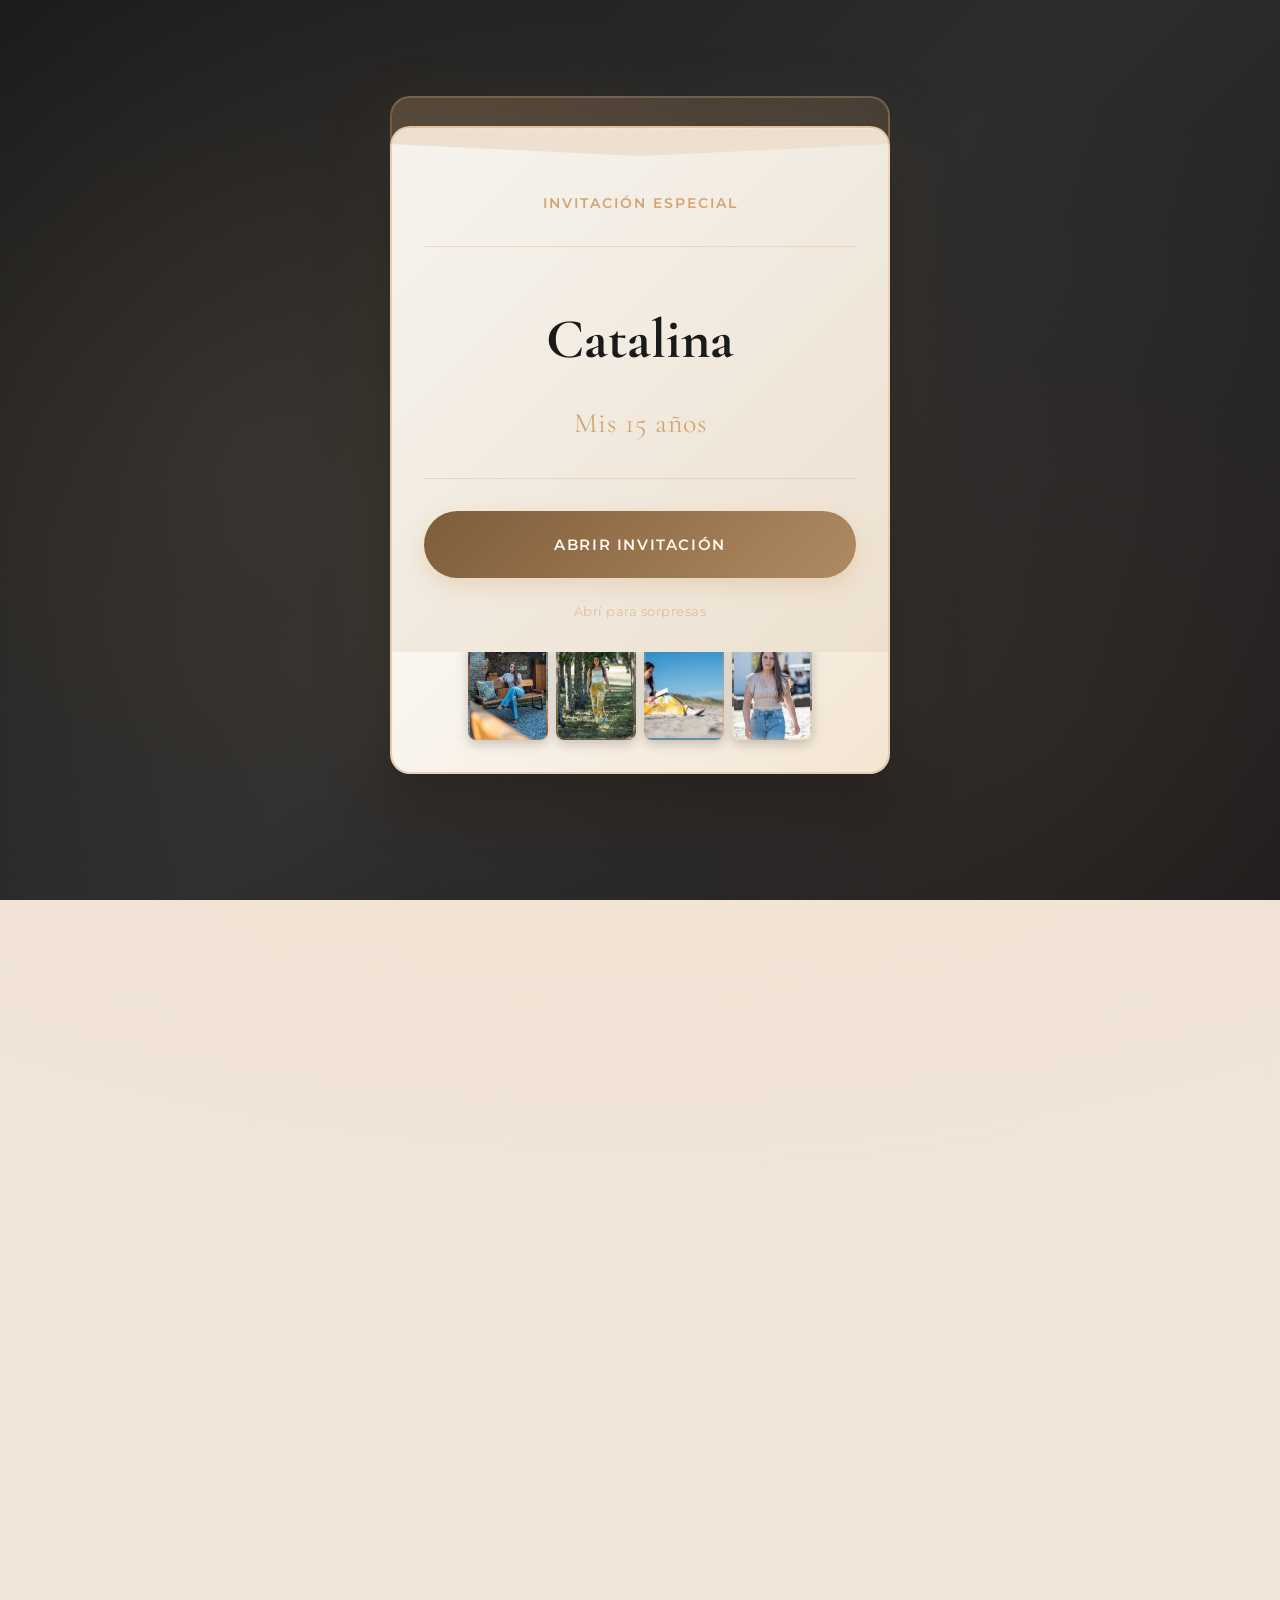
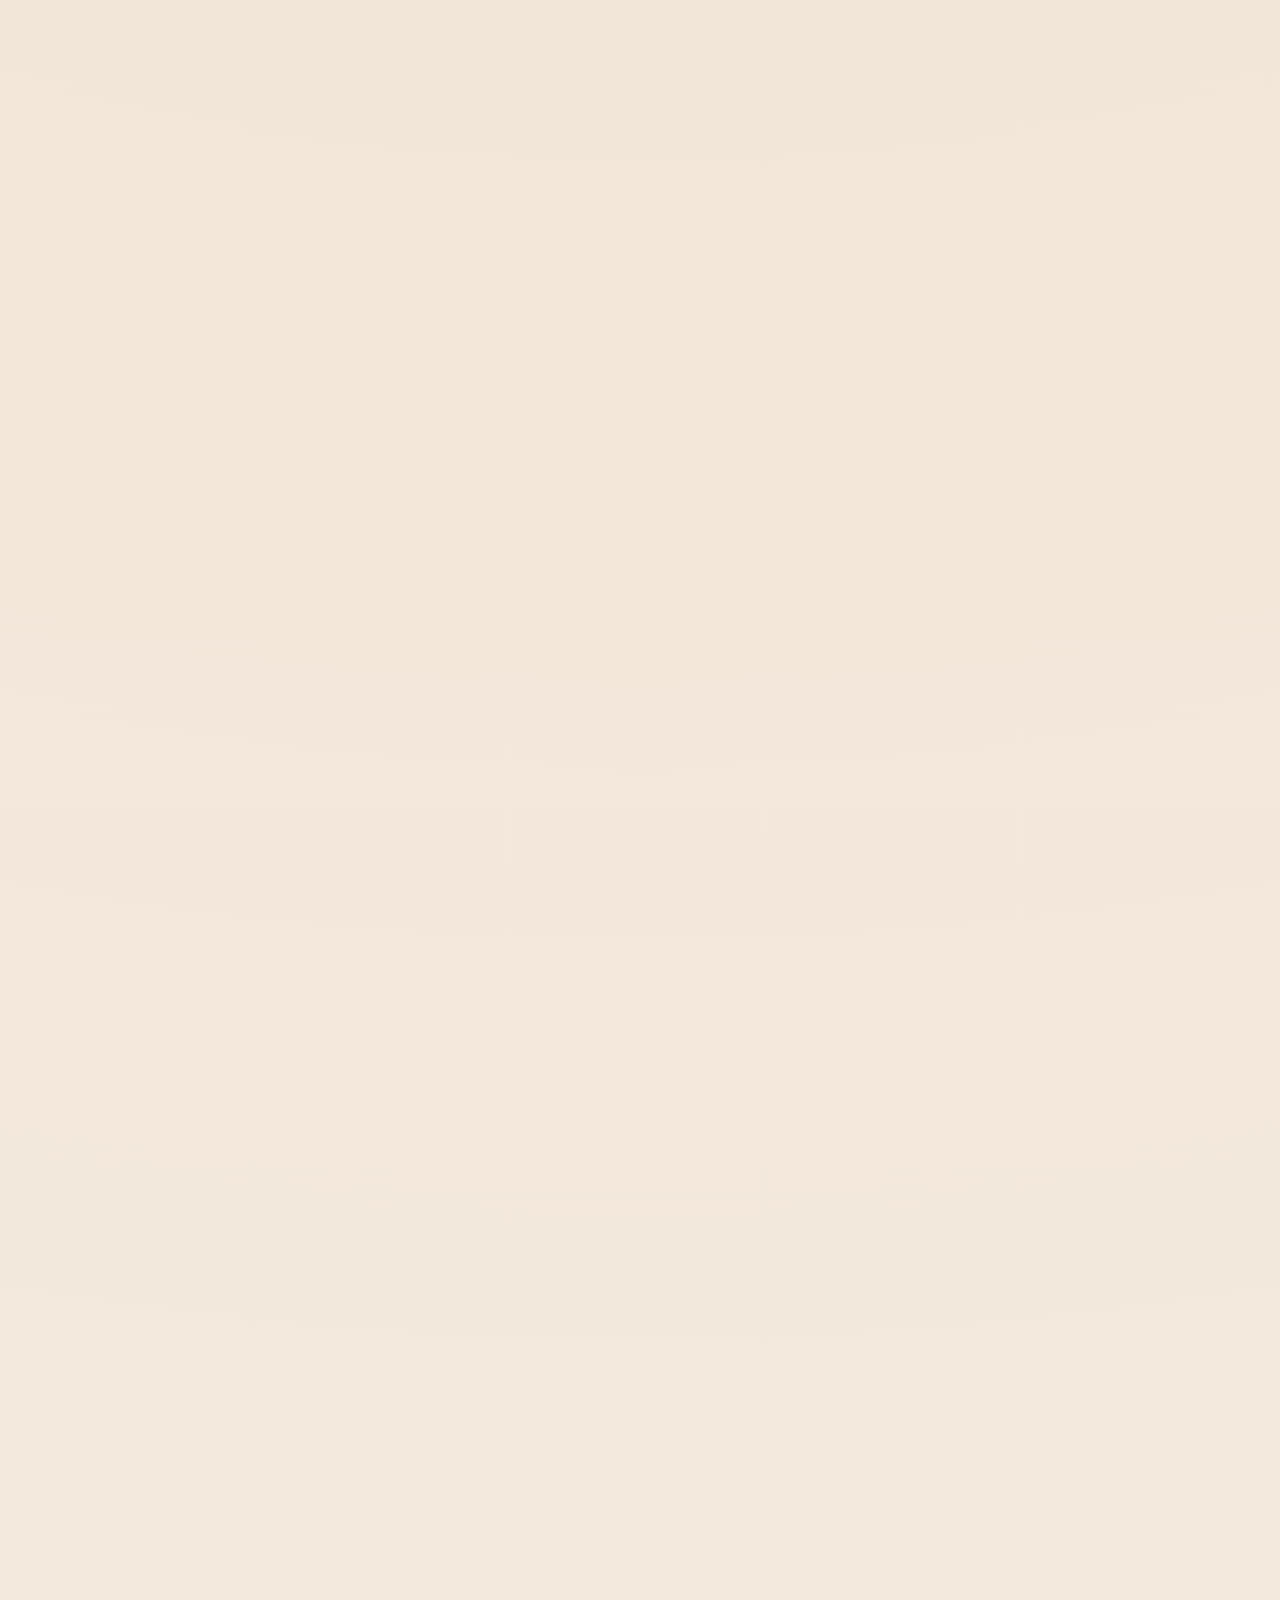
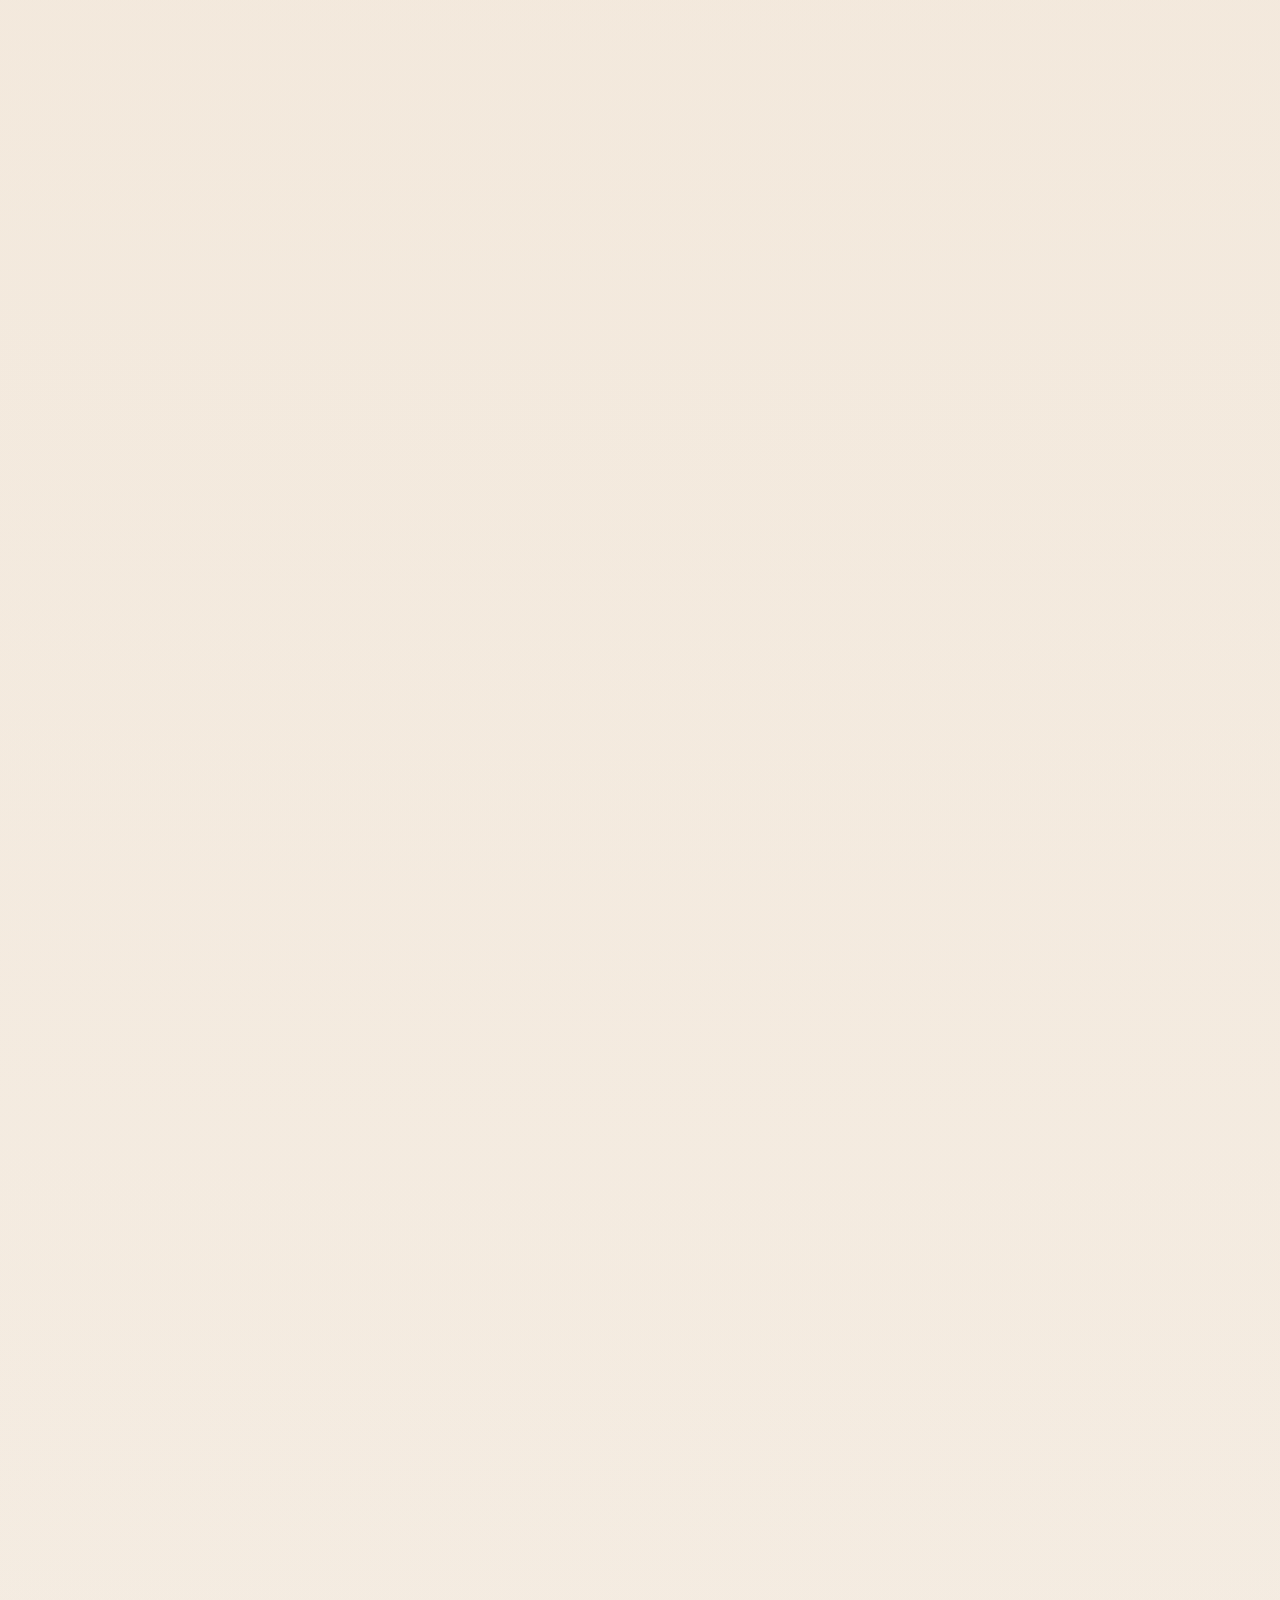
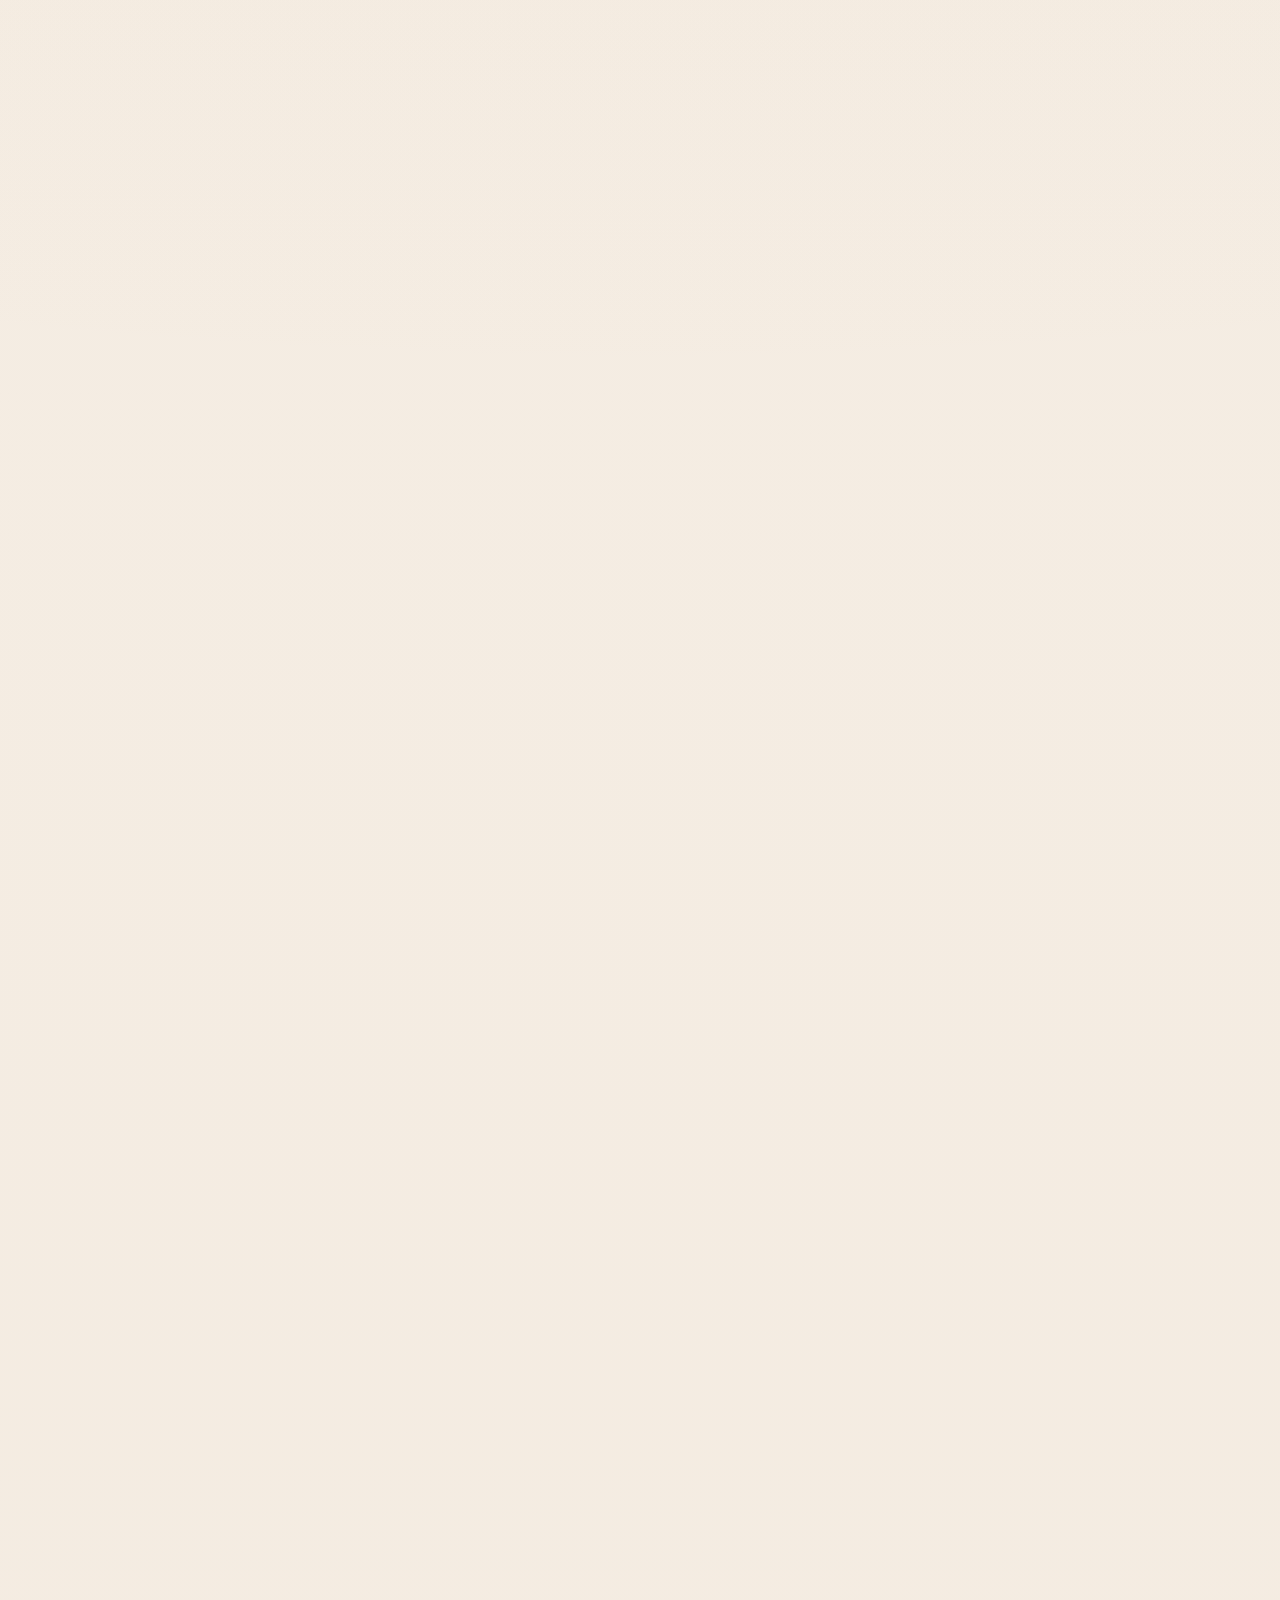
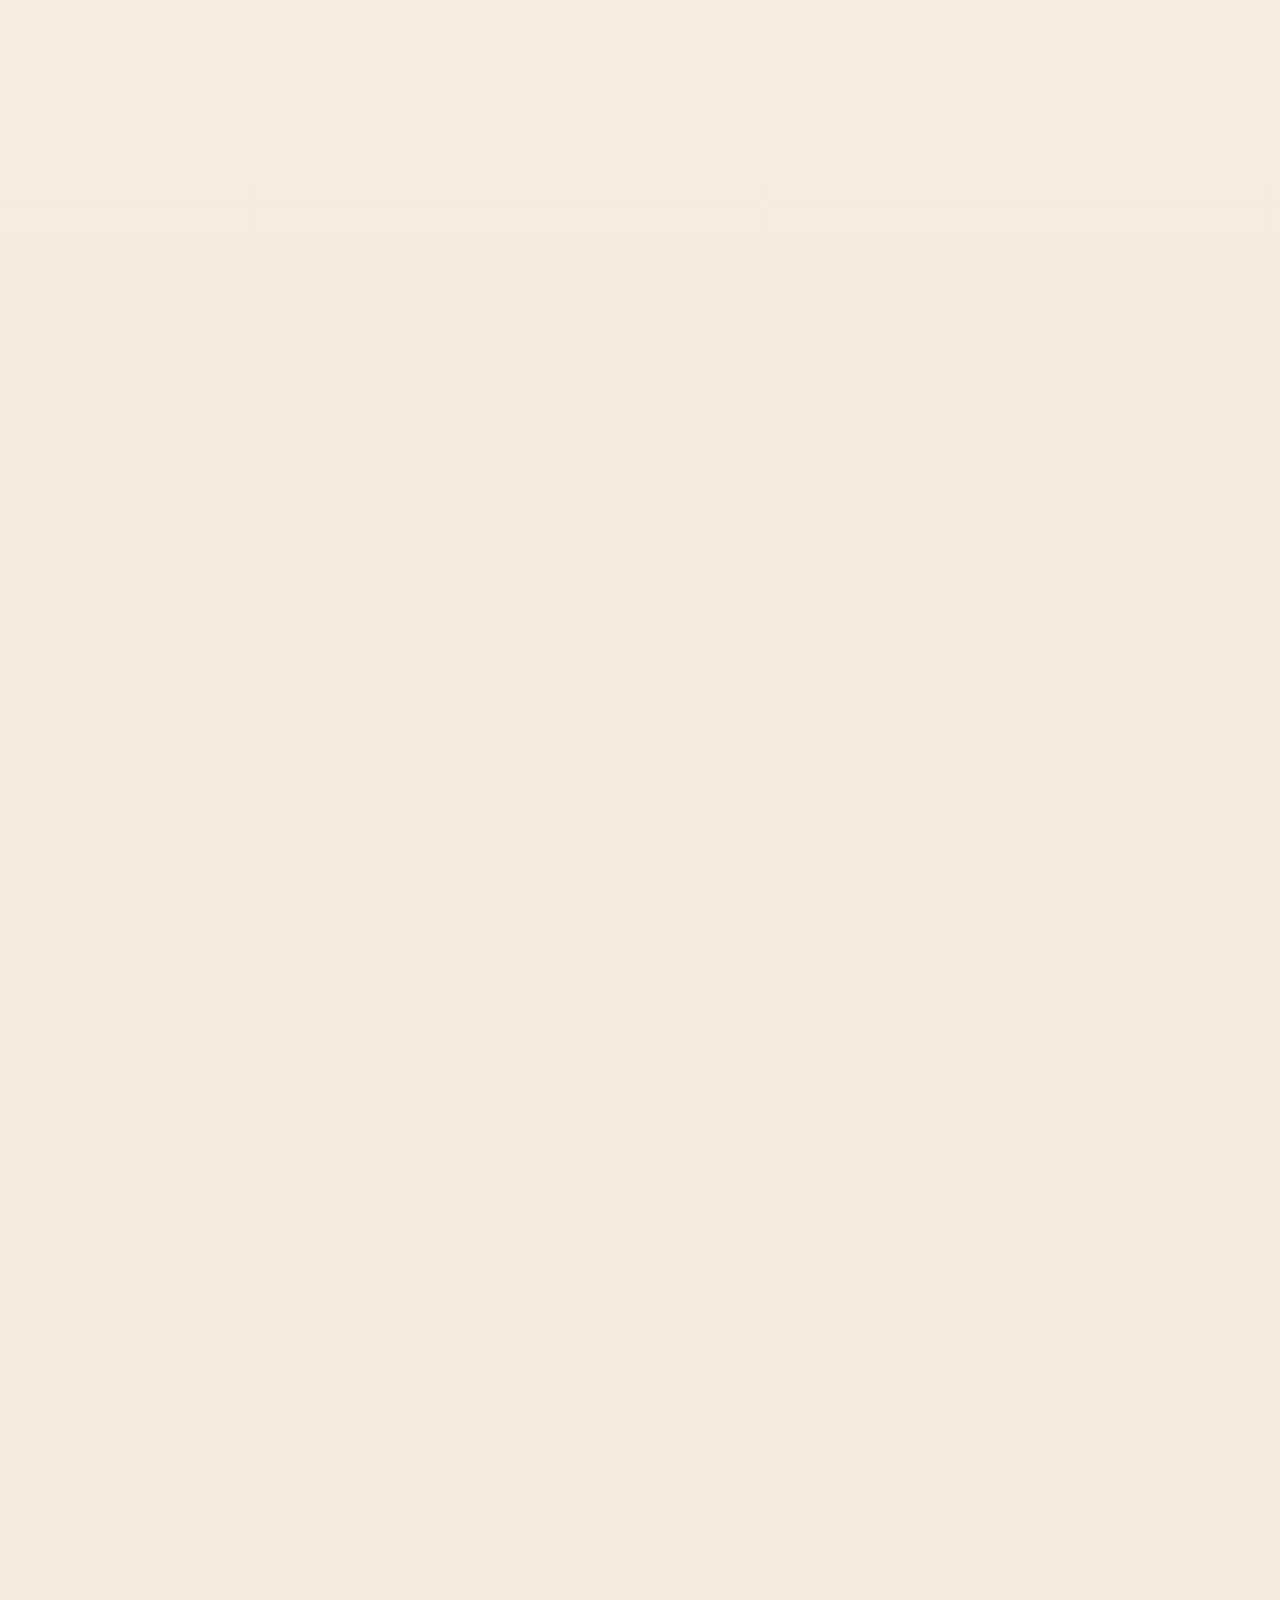
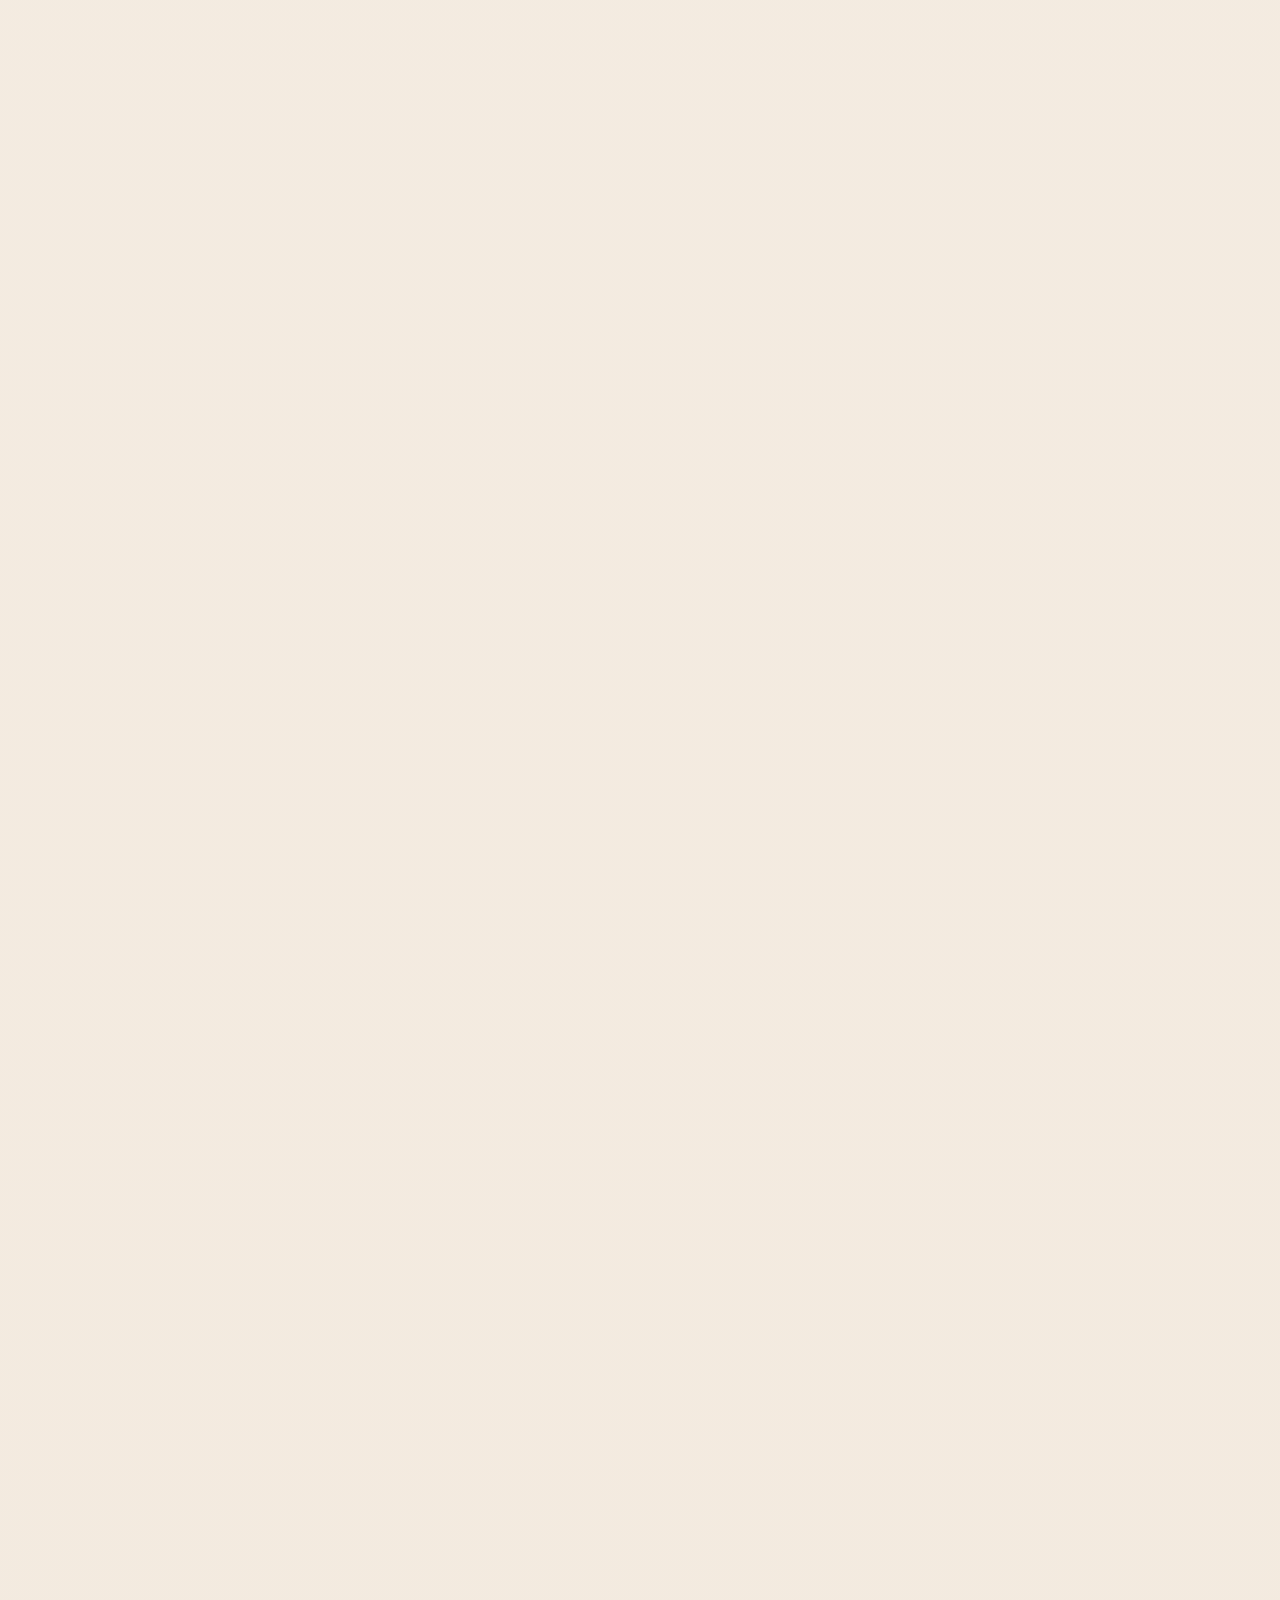
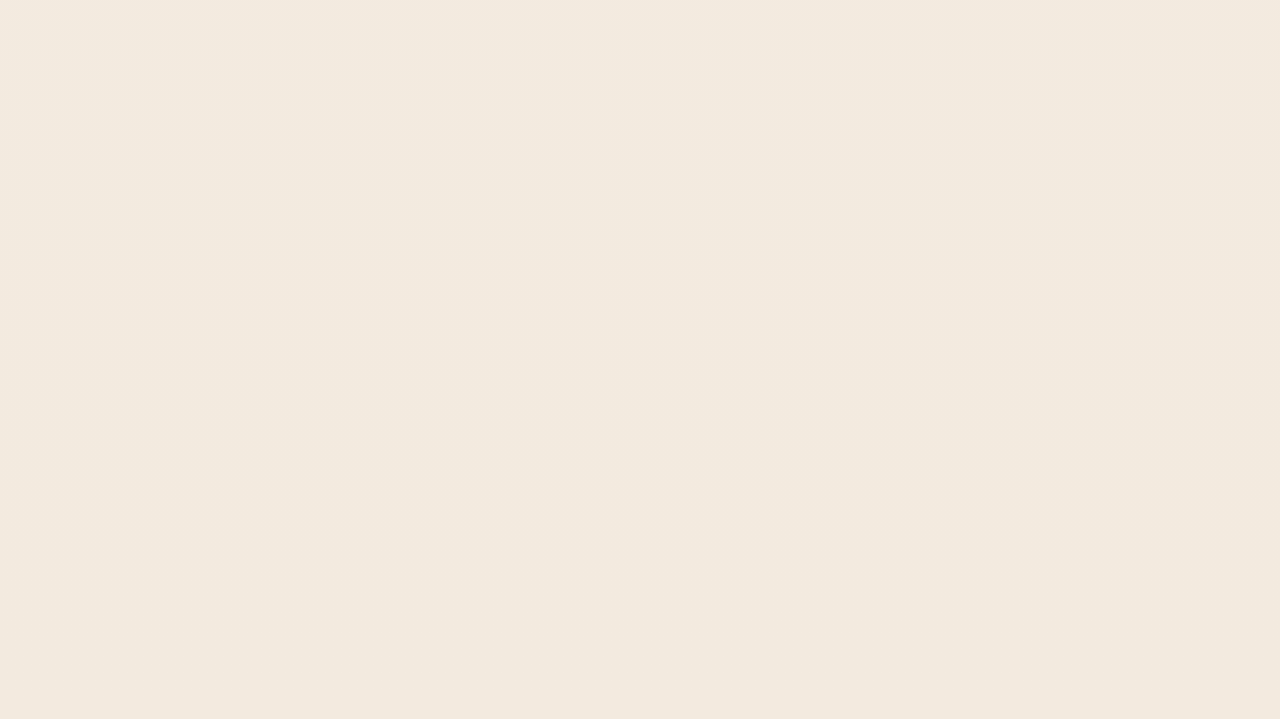
==== index.html @ 35181e42 "Quitar descripciones de preview para modo sorpresa" ====
<!DOCTYPE html>
<html lang="es">
<head>
    <meta charset="UTF-8">
    <meta name="viewport" content="width=device-width, initial-scale=1.0">
    <meta name="description" content="">
    
    <!-- Open Graph -->
    <meta property="og:title" content="Catalina | Mis 15 años">
    <meta property="og:description" content="">
    <meta property="og:type" content="website">
    <meta property="og:url" content="https://paginasbg12.github.io/catalina-xv/">
    <meta property="og:image" content="https://paginasbg12.github.io/catalina-xv/assets/catalina-opening.jpg?v=4">
    <meta property="og:image:secure_url" content="https://paginasbg12.github.io/catalina-xv/assets/catalina-opening.jpg?v=4">
    <meta property="og:image:type" content="image/jpeg">
    <meta property="og:image:width" content="1200">
    <meta property="og:image:height" content="1800">
    <meta property="og:image:alt" content="Invitación de 15 años de Catalina">

    <!-- Twitter Card -->
    <meta name="twitter:card" content="summary_large_image">
    <meta name="twitter:title" content="Catalina | Mis 15 años">
    <meta name="twitter:description" content="">
    <meta name="twitter:image" content="https://paginasbg12.github.io/catalina-xv/assets/catalina-opening.jpg?v=4">
    
    <title>Catalina | Mis 15 años</title>
    
    <!-- Google Fonts -->
    <link href="https://fonts.googleapis.com/css2?family=Cormorant+Garamond:wght@400;500;600;700&family=Great+Vibes&family=Montserrat:wght@300;400;500;600;700&display=swap" rel="stylesheet">
    
    <!-- Favicon -->
    <link rel="icon" type="image/svg+xml" href="data:image/svg+xml,<svg xmlns='http://www.w3.org/2000/svg' viewBox='0 0 100 100'><text y='75' font-size='75' fill='%23d4a574' font-family='Cormorant Garamond'>✨</text></svg>">
    
    <link rel="stylesheet" href="style.css">
</head>
<body>
    <!-- PANTALLA INICIAL / SPLASH SCREEN -->
    <div class="splash-screen" id="splashScreen">
        <div class="splash-envelope">
            <!-- Solapa del sobre (tapa) -->
            <div class="envelope-flap" id="envelopeFlap"></div>
            
            <!-- Cuerpo del sobre -->
            <div class="envelope-body">
                <!-- Foto de fondo (se muestra cuando se abre) -->
                <div class="envelope-background-image envelope-bg-01"></div>
                
                <!-- Fotos de fondo en la tarjeta -->
                <div class="envelope-photos">
                    <div class="envelope-photo envelope-photo-01"><img src="./assets/foto-02.jpg" alt="Foto Catalina 1" class="envelope-photo-img"></div>
                    <div class="envelope-photo envelope-photo-02"><img src="./assets/foto-03.jpg" alt="Foto Catalina 2" class="envelope-photo-img"></div>
                    <div class="envelope-photo envelope-photo-03"><img src="./assets/foto-04.jpg" alt="Foto Catalina 3" class="envelope-photo-img"></div>
                    <div class="envelope-photo envelope-photo-04"><img src="./assets/foto-05.jpg" alt="Foto Catalina 4" class="envelope-photo-img"></div>
                </div>
                
                <!-- Contenido del sobre -->
                <div class="envelope-content">
                    <div class="envelope-top">
                        <div class="envelope-subtitle">INVITACIÓN ESPECIAL</div>
                    </div>
                    <div class="envelope-center">
                        <h1 class="envelope-name">Catalina</h1>
                        <p class="envelope-occasion">Mis 15 años</p>
                    </div>
                    <div class="envelope-bottom">
                        <button class="button button-primary envelope-button" id="openInvitationBtn">
                            ABRIR INVITACIÓN
                        </button>
                        <p class="envelope-hint">Abrí para sorpresas</p>
                    </div>
                </div>
            </div>
        </div>
    </div>

    <!-- CONTENIDO PRINCIPAL -->
    <main class="main-content" id="mainContent">
        
        <!-- HERO / PORTADA -->
        <section class="hero">
            <div class="hero-background"></div>
            <div class="hero-content">
                <div class="hero-card">
                    <span class="hero-stamp">Invitación</span>
                    <div class="hero-header">
                        <p class="hero-subtitle">Pase de Celebración</p>
                    </div>
                    
                    <div class="hero-divider"></div>
                    
                    <div class="hero-main">
                        <h1 class="hero-title">MIS XV</h1>
                        <p class="hero-name">Catalina</p>
                        <p class="hero-script">Una noche mágica e inolvidable</p>
                    </div>
                    
                    <div class="hero-divider"></div>
                    
                    <div class="hero-details">
                        <div class="hero-detail-item">
                            <span class="hero-detail-label">FECHA</span>
                            <span class="hero-detail-value">14 de Noviembre</span>
                        </div>
                        <div class="hero-detail-item">
                            <span class="hero-detail-label">HORA</span>
                            <span class="hero-detail-value">21:00 hs</span>
                        </div>
                        <div class="hero-detail-item">
                            <span class="hero-detail-label">LUGAR</span>
                            <span class="hero-detail-value">Salón Los Álamos</span>
                        </div>
                    </div>
                    
                    <div class="hero-footer">
                        <p class="hero-footer-text">Poné play y viví esta invitación conmigo</p>
                    </div>
                </div>
            </div>
        </section>

        <!-- MENSAJE -->
        <section class="message-section">
            <div class="container">
                <h2 class="section-title message-title">Quiero compartirlo con vos</h2>
                <p class="message-text">
                    Hay momentos que se vuelven inolvidables cuando los compartimos con las personas que queremos. Por eso, me encantaría que seas parte de una noche muy especial.
                </p>
            </div>
        </section>

        <!-- GALERÍA DE FOTOS -->
        <section class="gallery-section">
            <div class="container">
                <h2 class="section-title">MOMENTOS</h2>
                <h3 class="section-subtitle">Mis fotos favoritas</h3>
                <p class="section-description">
                    Un viaje por mis momentos más especiales.
                </p>
                
                <div class="gallery-grid">
                    <div class="gallery-item gallery-item-featured">
                        <div class="gallery-image gallery-image-01">
                            <img src="./assets/foto-01.jpg" alt="Catalina en foto destacada" class="gallery-image-img">
                            <span class="photo-placeholder">Mi noche soñada</span>
                        </div>
                    </div>
                    <div class="gallery-item">
                        <div class="gallery-image gallery-image-02">
                            <img src="./assets/foto-02.jpg" alt="Catalina en galería 2" class="gallery-image-img">
                            <span class="photo-placeholder">Con estilo</span>
                        </div>
                    </div>
                    <div class="gallery-item">
                        <div class="gallery-image gallery-image-03">
                            <img src="./assets/foto-03.jpg" alt="Catalina en galería 3" class="gallery-image-img">
                            <span class="photo-placeholder">Sonrisas</span>
                        </div>
                    </div>
                    <div class="gallery-item">
                        <div class="gallery-image gallery-image-04">
                            <img src="./assets/foto-04.jpg" alt="Catalina en galería 4" class="gallery-image-img">
                            <span class="photo-placeholder">Celebración</span>
                        </div>
                    </div>
                    <div class="gallery-item">
                        <div class="gallery-image gallery-image-05">
                            <img src="./assets/foto-05.jpg" alt="Catalina en galería 5" class="gallery-image-img">
                            <span class="photo-placeholder">Felicidad</span>
                        </div>
                    </div>
                    <div class="gallery-item">
                        <div class="gallery-image gallery-image-06">
                            <img src="./assets/foto-06.jpg" alt="Catalina en galería 6" class="gallery-image-img">
                            <span class="photo-placeholder">Mi momento</span>
                        </div>
                    </div>
                    <div class="gallery-item">
                        <div class="gallery-image gallery-image-07">
                            <img src="./assets/foto-07.jpg" alt="Catalina en galería 7" class="gallery-image-img">
                            <span class="photo-placeholder">Recuerdo</span>
                        </div>
                    </div>
                    <div class="gallery-item">
                        <div class="gallery-image gallery-image-08">
                            <img src="./assets/foto-08.jpg" alt="Catalina en galería 8" class="gallery-image-img">
                            <span class="photo-placeholder">Brillo</span>
                        </div>
                    </div>
                    <div class="gallery-item">
                        <div class="gallery-image gallery-image-09">
                            <img src="./assets/foto-09.jpg" alt="Catalina en galería 9" class="gallery-image-img">
                            <span class="photo-placeholder">Alegría</span>
                        </div>
                    </div>
                    <div class="gallery-item">
                        <div class="gallery-image gallery-image-10">
                            <img src="./assets/foto-10.jpg" alt="Catalina en galería 10" class="gallery-image-img">
                            <span class="photo-placeholder">Único</span>
                        </div>
                    </div>
                    <div class="gallery-item">
                        <div class="gallery-image gallery-image-11">
                            <img src="./assets/foto-11.jpg" alt="Catalina en galería 11" class="gallery-image-img">
                            <span class="photo-placeholder">Emoción</span>
                        </div>
                    </div>
                    <div class="gallery-item">
                        <div class="gallery-image gallery-image-12">
                            <img src="./assets/foto-12.jpg" alt="Catalina en galería 12" class="gallery-image-img">
                            <span class="photo-placeholder">Gran noche</span>
                        </div>
                    </div>
                </div>

            </div>
        </section>

        <!-- CUENTA REGRESIVA -->
        <section class="countdown-section">
            <div class="container">
                <h2 class="section-title">Faltan</h2>
                <div class="countdown" id="countdown">
                    <div class="countdown-item">
                        <span class="countdown-value" id="days">0</span>
                        <span class="countdown-label">DÍAS</span>
                    </div>
                    <div class="countdown-item">
                        <span class="countdown-value" id="hours">0</span>
                        <span class="countdown-label">HORAS</span>
                    </div>
                    <div class="countdown-item">
                        <span class="countdown-value" id="minutes">0</span>
                        <span class="countdown-label">MINUTOS</span>
                    </div>
                    <div class="countdown-item">
                        <span class="countdown-value" id="seconds">0</span>
                        <span class="countdown-label">SEGUNDOS</span>
                    </div>
                </div>
                <p class="countdown-message" id="countdownMessage"></p>
            </div>
        </section>

        <!-- BLOQUE CENTRAL MIS XV -->
        <section class="signature-section">
            <div class="container signature-container">
                <p class="signature-kicker">Te espero para compartir una noche mágica, inolvidable y única.</p>
                <h2 class="signature-title">MIS XV</h2>
                <p class="signature-name">Catalina</p>
                <div class="signature-photo signature-photo-01">
                    <img src="./assets/foto-01.jpg" alt="Foto principal de Catalina" class="signature-photo-img">
                </div>
            </div>
        </section>

        <!-- FECHA Y LUGAR -->
        <section class="event-details-section">
            <div class="container">
                <h2 class="section-title">LA FIESTA</h2>
                <div class="event-cards">
                    <!-- Tarjeta Fecha -->
                    <div class="event-card">
                        <div class="event-card-icon">📅</div>
                        <h3 class="event-card-title">FECHA Y HORA</h3>
                        <p class="event-card-text">Sábado 14 de noviembre de 2026</p>
                        <p class="event-card-text">21:00 horas</p>
                    </div>

                    <!-- Tarjeta Ubicación -->
                    <div class="event-card">
                        <div class="event-card-icon">📍</div>
                        <h3 class="event-card-title">CELEBRAMOS EN</h3>
                        <p class="event-card-text">Salón Los Álamos</p>
                        <button class="button button-secondary" onclick="window.open('https://maps.app.goo.gl/uQXj8zUwryzZgx9c7?g_st=iwb', '_blank')">
                            VER UBICACIÓN
                        </button>
                    </div>
                </div>
            </div>
        </section>

        <!-- CÓDIGO DE VESTIMENTA -->
        <section class="dresscode-section">
            <div class="container">
                <h2 class="section-title">CÓDIGO DE VESTIMENTA</h2>
                <div class="dresscode-card">
                    <p class="dresscode-label">Dress code</p>
                    <p class="dresscode-value">SEMI FORMAL</p>
                    <p class="dresscode-note">¡Hagamos una fiesta épica!</p>
                </div>
            </div>
        </section>

        <!-- ÁLBUM -->
        <section class="album-section">
            <div class="container">
                <h2 class="section-title">MIS 15 AÑOS</h2>
                <h3 class="section-subtitle">Gracias por ser parte</h3>
                <p class="section-description">
                    Tu presencia es lo más importante para mí. Si querés ver más fotos, entrá a mi álbum.
                </p>
                <button class="button button-primary" onclick="window.open('https://photos.app.goo.gl/pCmWnvNhmuVXWXJcA', '_blank')">
                    VER ÁLBUM DE FOTOS
                </button>
            </div>
        </section>

        <!-- MÚSICA -->
        <section class="music-section">
            <div class="container">
                <h2 class="section-title">UNA CANCIÓN ESPECIAL</h2>
                <h3 class="section-subtitle">Mi música</h3>
                <p class="section-description">
                    Poné play para entrar en el clima de mi fiesta.
                </p>
                <audio id="backgroundMusic" class="music-audio" controls preload="none" loop>
                    <source src="./assets/perfect.mp3" type="audio/mpeg">
                    Tu navegador no soporta el reproductor de audio.
                </audio>
                <p class="music-question">La canción que sugerís se envía junto con tu confirmación.</p>
            </div>
        </section>

        <!-- REGALOS -->
        <section class="gifts-section">
            <div class="container">
                <h2 class="section-title">SI DESEÁS HACERME UN REGALO</h2>
                <h3 class="section-subtitle">Un detalle para mí</h3>
                <p class="section-description">
                    Si querés acompañarme con un regalo, podés hacerlo a través de:
                </p>
                <div class="gift-card">
                    <p class="gift-label">PREX N°</p>
                    <p class="gift-number" id="prexNumber">1 308 674</p>
                    <button class="button button-secondary" id="copyPrexBtn">
                        COPIAR NÚMERO
                    </button>
                    <p class="copy-success-message" id="copySuccessMessage">¡Número copiado!</p>
                </div>
            </div>
        </section>

        <!-- CONFIRMACIÓN DE ASISTENCIA -->
        <section class="confirmation-section">
            <div class="container">
                <h2 class="section-title">¿Vas a acompañarme?</h2>
                <p class="section-description confirmation-description">
                    Confirmá tu asistencia hasta el 30 de octubre de 2026.
                </p>
                <a href="#confirmationForm" class="button button-primary confirmation-quick-btn">CLIC AQUÍ</a>
                
                <form class="confirmation-form" id="confirmationForm" method="POST" action="#" data-google-sheet-url="PEGAR_URL_WEBAPP_GOOGLE_APPS_SCRIPT">
                    
                    <!-- Nombre y Apellido -->
                    <div class="form-group">
                        <label for="name">Nombre y apellido <span class="required">*</span></label>
                        <input 
                            type="text" 
                            id="name" 
                            name="name" 
                            class="form-input" 
                            placeholder="Tu nombre y apellido"
                            required
                        >
                        <span class="error-message" id="nameError"></span>
                    </div>

                    <!-- ¿Vas a asistir? -->
                    <div class="form-group">
                        <label for="attendance">¿Vas a asistir? <span class="required">*</span></label>
                        <select id="attendance" name="attendance" class="form-select" required>
                            <option value="">Selecciona una opción</option>
                            <option value="Sí, voy a asistir">Sí, voy a asistir</option>
                            <option value="No voy a poder asistir">No voy a poder asistir</option>
                        </select>
                        <span class="error-message" id="attendanceError"></span>
                    </div>

                    <!-- Cantidad de personas -->
                    <div class="form-group">
                        <label for="guests">Cantidad de personas <span class="required">*</span></label>
                        <select id="guests" name="guests" class="form-select" required>
                            <option value="">Selecciona la cantidad</option>
                            <option value="1">1 persona</option>
                            <option value="2">2 personas</option>
                            <option value="3">3 personas</option>
                            <option value="4">4 personas</option>
                            <option value="5">5 personas</option>
                            <option value="6">6 personas</option>
                            <option value="7">7 personas</option>
                            <option value="8">8 personas</option>
                        </select>
                        <span class="error-message" id="guestsError"></span>
                    </div>

                    <!-- Mensaje Opcional -->
                    <div class="form-group">
                        <label for="message">Mensaje opcional</label>
                        <textarea 
                            id="message" 
                            name="message" 
                            class="form-textarea" 
                            placeholder="Dejá un mensaje (opcional)"
                            rows="4"
                        ></textarea>
                    </div>

                    <!-- Canción sugerida -->
                    <div class="form-group">
                        <label for="songSuggestion">Canción sugerida para la playlist</label>
                        <input
                            type="text"
                            id="songSuggestion"
                            name="songSuggestion"
                            class="form-input"
                            placeholder="Ej: Artista - Nombre de la canción"
                        >
                    </div>

                    <button type="submit" class="button button-primary form-submit">
                        ENVIAR CONFIRMACIÓN
                    </button>

                    <p class="success-message" id="successMessage"></p>
                </form>

                <p class="admin-link-wrap">
                    <a class="admin-link" href="./confirmaciones.html">Ver lista local de respaldo (este navegador)</a>
                </p>
            </div>
        </section>

        <!-- PIE DE PÁGINA -->
        <footer class="footer">
            <p class="footer-text">Con cariño, Catalina ✨</p>
            <p class="footer-date">Mis 15 años · 14.11.2026</p>
        </footer>

    </main>

    <div class="music-player" id="musicPlayer">
        <button class="music-toggle" id="musicToggle" aria-label="Reproducir música">
            <span class="music-icon" id="musicIcon">▶</span>
        </button>
        <div class="music-info">Tocar para escuchar</div>
    </div>

    <script src="script.js"></script>
</body>
</html>
---- style.css ----
/* ============================================
   VARIABLES CSS
   ============================================ */
:root {
    /* Colores Principales */
    --color-dark: #1a1a1a;
    --color-dark-light: #2d2d2d;
    --color-cream: #faf8f3;
    --color-champagne: #f5e6d3;
    --color-gold: #d4a574;
    --color-gold-light: #e8c9a0;
    --color-accent: #c9876e;
    
    /* Tipografía */
    --font-serif: 'Cormorant Garamond', serif;
    --font-sans: 'Montserrat', sans-serif;
    
    /* Tamaños */
    --font-size-base: 16px;
    --font-size-small: 14px;
    --font-size-title: 3.5rem;
    --font-size-heading: 2.5rem;
    --font-size-subtitle: 1.5rem;
    
    /* Espaciado */
    --spacing-xs: 0.5rem;
    --spacing-sm: 1rem;
    --spacing-md: 1.5rem;
    --spacing-lg: 2rem;
    --spacing-xl: 3rem;
    --spacing-xxl: 4rem;
    
    /* Bordes y Sombras */
    --radius-sm: 4px;
    --radius-md: 8px;
    --radius-lg: 12px;
    --shadow-sm: 0 2px 8px rgba(0, 0, 0, 0.1);
    --shadow-md: 0 4px 16px rgba(0, 0, 0, 0.15);
    --shadow-lg: 0 8px 32px rgba(0, 0, 0, 0.2);
    
    /* Transiciones */
    --transition-fast: 0.2s ease;
    --transition-base: 0.3s ease;
    --transition-slow: 0.5s ease;
}

/* ============================================
   RESET Y ESTILOS GLOBALES
   ============================================ */
* {
    margin: 0;
    padding: 0;
    box-sizing: border-box;
}

html {
    scroll-behavior: smooth;
}

body {
    font-family: var(--font-sans);
    background-color: var(--color-dark);
    color: var(--color-cream);
    line-height: 1.6;
    font-size: var(--font-size-base);
    overflow-x: hidden;
}

/* Respetar preferencias de movimiento */
@media (prefers-reduced-motion: reduce) {
    * {
        animation: none !important;
        transition: none !important;
    }
}

/* ============================================
   PANTALLA INICIAL / SPLASH SCREEN
   ============================================ */
.splash-screen {
    position: fixed;
    top: 0;
    left: 0;
    width: 100%;
    height: 100vh;
    background: linear-gradient(135deg, #1a1a1a 0%, #2d2d2d 50%, #1a1a1a 100%);
    display: flex;
    align-items: center;
    justify-content: center;
    z-index: 1000;
    animation: fadeIn var(--transition-slow);
    padding: var(--spacing-lg);
    perspective: 1200px;
}

.splash-screen::before {
    content: '';
    position: absolute;
    top: 0;
    left: 0;
    width: 100%;
    height: 100%;
    background: radial-gradient(circle at 20% 50%, rgba(212, 165, 116, 0.1) 0%, transparent 50%),
                radial-gradient(circle at 80% 80%, rgba(201, 135, 110, 0.08) 0%, transparent 50%);
    pointer-events: none;
}

.splash-screen.hidden {
    opacity: 0;
    pointer-events: none;
    transition: opacity var(--transition-slow);
}

/* SOBRE ELEGANTE */
.splash-envelope {
    position: relative;
    z-index: 10;
    width: 100%;
    max-width: 500px;
    height: auto;
    animation: slideUp var(--transition-slow) ease;
    transform-style: preserve-3d;
}

/* FOTOS DESLIZÁNDOSE EN EL SOBRE */
.envelope-photos {
    position: absolute;
    bottom: 0;
    left: 0;
    right: 0;
    display: flex;
    gap: 8px;
    padding: var(--spacing-lg);
    background: linear-gradient(135deg, rgba(250, 248, 243, 0.95) 0%, rgba(245, 230, 211, 0.93) 100%);
    border-radius: 0 0 20px 20px;
    max-width: 100%;
    overflow: hidden;
    height: 120px;
    justify-content: center;
    align-items: flex-end;
    z-index: 2;
}

.envelope-photo {
    width: 80px;
    height: 100px;
    background-size: cover;
    background-position: center;
    border-radius: 8px;
    border: 2px solid rgba(212, 165, 116, 0.3);
    box-shadow: 0 4px 12px rgba(0, 0, 0, 0.2);
    animation: slideFromBottom 0.8s cubic-bezier(0.34, 1.56, 0.64, 1) forwards;
    opacity: 0;
    animation-delay: var(--delay);
    transform: translateY(20px);
    flex-shrink: 0;
}

.envelope-photo-img {
    width: 100%;
    height: 100%;
    object-fit: cover;
    display: block;
    border-radius: inherit;
}

.envelope-bg-01 {
    background-image: url('./assets/foto-01.jpg');
}

.envelope-photo-01 {
    background-image: url('./assets/foto-02.jpg');
    --delay: 0s;
}

.envelope-photo-02 {
    background-image: url('./assets/foto-03.jpg');
    --delay: 0.1s;
}

.envelope-photo-03 {
    background-image: url('./assets/foto-04.jpg');
    --delay: 0.2s;
}

.envelope-photo-04 {
    background-image: url('./assets/foto-05.jpg');
    --delay: 0.3s;
}

@keyframes slideFromBottom {
    to {
        opacity: 1;
        transform: translateY(0);
    }
}

/* CUERPO DEL SOBRE */
.envelope-body {
    background: linear-gradient(135deg, rgba(250, 248, 243, 0.98) 0%, rgba(245, 230, 211, 0.96) 100%);
    border: 2px solid rgba(212, 165, 116, 0.4);
    border-radius: 20px;
    padding-top: var(--spacing-xxl);
    padding-bottom: 150px;
    padding-left: var(--spacing-lg);
    padding-right: var(--spacing-lg);
    box-shadow: 0 20px 60px rgba(0, 0, 0, 0.4),
                0 0 80px rgba(212, 165, 116, 0.15),
                inset 0 1px 0 rgba(255, 255, 255, 0.4);
    -webkit-backdrop-filter: blur(10px);
    backdrop-filter: blur(10px);
    position: relative;
    transition: transform 0.6s cubic-bezier(0.34, 1.56, 0.64, 1);
    overflow: hidden;
}

.envelope-background-image {
    position: absolute;
    top: 0;
    left: 0;
    width: 100%;
    height: 100%;
    background-size: cover;
    background-position: center;
    opacity: 0;
    transition: opacity 0.8s ease 0.3s;
    border-radius: 20px;
    z-index: 0;
}

.splash-screen.opened .envelope-background-image {
    opacity: 1;
}

.splash-screen.opened .envelope-content {
    z-index: 3;
}

.splash-screen.opened .envelope-body {
    transform: translateY(-20px) scale(0.95);
}

/* SOLAPA DEL SOBRE */
.envelope-flap {
    position: absolute;
    top: -30px;
    left: 0;
    right: 0;
    height: 60px;
    background: linear-gradient(135deg, rgba(212, 165, 116, 0.25) 0%, rgba(212, 165, 116, 0.15) 100%);
    border: 2px solid rgba(212, 165, 116, 0.3);
    border-bottom: none;
    border-radius: 20px 20px 0 0;
    transform-origin: top center;
    transition: transform 0.6s cubic-bezier(0.34, 1.56, 0.64, 1);
    z-index: 5;
    clip-path: polygon(0 0, 100% 0, 100% 80%, 50% 100%, 0 80%);
}

.splash-screen.opened .envelope-flap {
    transform: rotateX(120deg);
    opacity: 0;
}

/* CONTENIDO DEL SOBRE */
.envelope-content {
    position: relative;
    z-index: 3;
    text-align: center;
    opacity: 1;
    transition: opacity 0.5s ease 0.2s;
}

.splash-screen.opened .envelope-content {
    opacity: 0;
    pointer-events: none;
}

.envelope-top,
.envelope-center,
.envelope-bottom {
    display: flex;
    flex-direction: column;
}

.envelope-top {
    margin-bottom: var(--spacing-lg);
}

.envelope-center {
    margin-bottom: var(--spacing-lg);
    padding: var(--spacing-lg) 0;
    border-top: 1px solid rgba(212, 165, 116, 0.3);
    border-bottom: 1px solid rgba(212, 165, 116, 0.3);
}

.envelope-bottom {
    margin-top: var(--spacing-lg);
}

.envelope-subtitle {
    font-family: var(--font-sans);
    font-size: 0.875rem;
    letter-spacing: 2px;
    color: var(--color-gold);
    font-weight: 600;
    text-transform: uppercase;
}

.envelope-name {
    font-family: var(--font-serif);
    font-size: clamp(2.5rem, 8vw, 3.5rem);
    color: var(--color-dark);
    margin: var(--spacing-sm) 0;
    font-weight: 700;
}

.envelope-occasion {
    font-family: var(--font-serif);
    font-size: clamp(1.25rem, 4vw, 1.75rem);
    color: var(--color-gold);
    font-weight: 400;
    letter-spacing: 1px;
}

.envelope-button {
    background: linear-gradient(135deg, var(--color-gold) 0%, var(--color-gold-light) 100%);
    color: var(--color-dark);
    border: none;
    box-shadow: 0 8px 20px rgba(212, 165, 116, 0.3);
    width: 100%;
    cursor: pointer;
    transition: all var(--transition-base);
}

.envelope-button:hover {
    transform: translateY(-3px);
    box-shadow: 0 12px 30px rgba(212, 165, 116, 0.4);
}

.envelope-button:active {
    transform: translateY(-1px);
}

.envelope-hint {
    margin-top: var(--spacing-md);
    font-size: 0.8rem;
    color: rgba(212, 165, 116, 0.6);
    letter-spacing: 0.5px;
    animation: pulse 2s ease-in-out infinite;
}

@keyframes pulse {
    0%, 100% {
        opacity: 0.6;
    }
    50% {
        opacity: 1;
    }
}

/* ============================================
   CONTENIDO PRINCIPAL
   ============================================ */
.main-content {
    opacity: 0;
    pointer-events: none;
}

.main-content.visible {
    opacity: 1;
    pointer-events: auto;
    animation: fadeIn var(--transition-slow);
}

.container {
    max-width: 900px;
    margin: 0 auto;
    padding: 0 var(--spacing-lg);
}

/* ============================================
   SECCIÓN HERO / PORTADA (ESTILO DOCUMENTO)
   ============================================ */
.hero {
    position: relative;
    min-height: 100vh;
    display: flex;
    align-items: center;
    justify-content: center;
    overflow: hidden;
    padding: var(--spacing-lg);
}

.hero-background {
    position: absolute;
    top: 0;
    left: 0;
    width: 100%;
    height: 100%;
    background: linear-gradient(135deg, #1a1a1a 0%, #2d2d2d 50%, #3a3a3a 100%);
    z-index: 0;
}

.hero-background::before {
    content: '';
    position: absolute;
    top: -50%;
    right: -50%;
    width: 200%;
    height: 200%;
    background: radial-gradient(circle, rgba(212, 165, 116, 0.08) 0%, transparent 70%);
    animation: float 20s ease-in-out infinite;
}

.hero-content {
    position: relative;
    z-index: 1;
    width: 100%;
    max-width: 600px;
    animation: slideUp var(--transition-slow);
}

.hero-card {
    background: linear-gradient(135deg, rgba(250, 248, 243, 0.98) 0%, rgba(245, 230, 211, 0.96) 100%);
    border: 2px solid rgba(212, 165, 116, 0.3);
    border-radius: 12px;
    padding: var(--spacing-xxl) var(--spacing-xl);
    box-shadow: 0 20px 60px rgba(0, 0, 0, 0.3),
                0 0 60px rgba(212, 165, 116, 0.1),
                inset 0 1px 0 rgba(255, 255, 255, 0.4);
    text-align: center;
    animation: fadeInUp var(--transition-slow);
}

.hero-header {
    margin-bottom: var(--spacing-lg);
}

.hero-subtitle {
    font-family: var(--font-sans);
    font-size: 0.9rem;
    letter-spacing: 2px;
    color: var(--color-gold);
    font-weight: 600;
    text-transform: uppercase;
    margin: 0;
}

.hero-divider {
    height: 1px;
    background: linear-gradient(90deg, transparent 0%, rgba(212, 165, 116, 0.3) 50%, transparent 100%);
    margin: var(--spacing-lg) 0;
}

.hero-main {
    margin: var(--spacing-lg) 0;
    padding: var(--spacing-lg) 0;
}

.hero-title {
    font-family: var(--font-serif);
    font-size: clamp(2.5rem, 6vw, 3.5rem);
    color: var(--color-dark);
    font-weight: 700;
    margin: 0 0 var(--spacing-sm) 0;
    letter-spacing: 1px;
}

.hero-name {
    font-family: var(--font-serif);
    font-size: clamp(1.5rem, 5vw, 2.2rem);
    color: var(--color-gold);
    font-weight: 400;
    margin: 0;
    letter-spacing: 2px;
}

.hero-details {
    display: grid;
    grid-template-columns: repeat(auto-fit, minmax(140px, 1fr));
    gap: var(--spacing-xl);
    margin: var(--spacing-lg) 0;
    padding: var(--spacing-lg) 0;
}

.hero-detail-item {
    display: flex;
    flex-direction: column;
    text-align: center;
}

.hero-detail-label {
    font-family: var(--font-sans);
    font-size: 0.75rem;
    color: rgba(212, 165, 116, 0.6);
    font-weight: 600;
    letter-spacing: 1.5px;
    text-transform: uppercase;
    margin-bottom: var(--spacing-xs);
}

.hero-detail-value {
    font-family: var(--font-serif);
    font-size: 1.1rem;
    color: var(--color-dark);
    font-weight: 600;
}

.hero-footer {
    margin-top: var(--spacing-lg);
    padding-top: var(--spacing-lg);
    border-top: 1px solid rgba(212, 165, 116, 0.2);
}

.hero-footer-text {
    font-family: var(--font-serif);
    font-size: 0.95rem;
    color: rgba(212, 165, 116, 0.7);
    font-weight: 400;
    margin: 0;
    font-style: italic;
}

/* ============================================
   SECCIONES GENERALES
   ============================================ */
section {
    padding: var(--spacing-xxl) var(--spacing-lg);
}

.section-title {
    font-family: var(--font-serif);
    font-size: clamp(2rem, 5vw, 2.5rem);
    color: var(--color-cream);
    text-align: center;
    margin-bottom: var(--spacing-md);
    font-weight: 700;
    letter-spacing: 1px;
}

.section-subtitle {
    font-family: var(--font-serif);
    font-size: clamp(1.25rem, 4vw, 1.75rem);
    color: var(--color-gold);
    text-align: center;
    margin-bottom: var(--spacing-lg);
    font-weight: 400;
    letter-spacing: 1px;
}

.section-description {
    text-align: center;
    font-size: 1.05rem;
    color: rgba(250, 248, 243, 0.85);
    margin-bottom: var(--spacing-lg);
    max-width: 600px;
    margin-left: auto;
    margin-right: auto;
    line-height: 1.8;
}

/* ============================================
   SECCIÓN MENSAJE
   ============================================ */
.message-section {
    background: linear-gradient(135deg, rgba(45, 45, 45, 0.8) 0%, rgba(58, 58, 58, 0.8) 100%);
    border-top: 1px solid rgba(212, 165, 116, 0.3);
    border-bottom: 1px solid rgba(212, 165, 116, 0.3);
}

.message-title {
    color: var(--color-gold-light);
    font-weight: 500;
}

.message-text {
    font-size: 1.1rem;
    color: rgba(250, 248, 243, 0.9);
    text-align: center;
    line-height: 1.9;
    letter-spacing: 0.3px;
}

/* ============================================
   SECCIÓN GALERÍA
   ============================================ */
.gallery-section {
    background: var(--color-dark);
    border-top: 1px solid rgba(212, 165, 116, 0.2);
    border-bottom: 1px solid rgba(212, 165, 116, 0.2);
}

.gallery-grid {
    display: grid;
    grid-template-columns: repeat(auto-fit, minmax(250px, 1fr));
    gap: var(--spacing-lg);
    margin: var(--spacing-xxl) auto;
    max-width: 1000px;
}

.gallery-item {
    animation: fadeInUp var(--transition-slow);
}

.gallery-image {
    position: relative;
    width: 100%;
    padding-bottom: 100%;
    background-size: cover;
    background-position: center;
    border-radius: var(--radius-lg);
    overflow: hidden;
    cursor: pointer;
    transition: transform var(--transition-base), filter var(--transition-base);
    border: 2px solid rgba(212, 165, 116, 0.3);
    box-shadow: var(--shadow-md);
}

.gallery-image-img {
    position: absolute;
    inset: 0;
    width: 100%;
    height: 100%;
    object-fit: cover;
    display: block;
}

.gallery-image::after {
    content: '';
    position: absolute;
    top: 0;
    left: 0;
    width: 100%;
    height: 100%;
    background: rgba(0, 0, 0, 0.2);
    opacity: 0;
    transition: opacity var(--transition-base);
}

.gallery-image:hover {
    transform: scale(1.05);
    filter: brightness(1.1);
}

.gallery-image:hover::after {
    opacity: 1;
}

.photo-placeholder {
    position: absolute;
    top: 50%;
    left: 50%;
    transform: translate(-50%, -50%);
    color: rgba(250, 248, 243, 0.5);
    font-size: 0.9rem;
    font-weight: 500;
    letter-spacing: 1px;
}

.gallery-note {
    text-align: center;
    font-size: 0.9rem;
    color: rgba(212, 165, 116, 0.7);
    margin-top: var(--spacing-xl);
    font-style: italic;
}

/* ============================================
   SECCIÓN CUENTA REGRESIVA
   ============================================ */
.countdown-section {
    background: var(--color-dark);
}

.countdown {
    display: grid;
    grid-template-columns: repeat(auto-fit, minmax(100px, 1fr));
    gap: var(--spacing-lg);
    margin: var(--spacing-xxl) auto;
    max-width: 600px;
    padding: var(--spacing-lg);
}

@media (max-width: 640px) {
    .countdown {
        gap: var(--spacing-md);
    }
}

.countdown-item {
    display: flex;
    flex-direction: column;
    align-items: center;
    justify-content: center;
    padding: var(--spacing-lg);
    background: linear-gradient(135deg, rgba(212, 165, 116, 0.1) 0%, rgba(212, 165, 116, 0.05) 100%);
    border: 1px solid rgba(212, 165, 116, 0.3);
    border-radius: var(--radius-lg);
    animation: fadeInUp var(--transition-slow);
}

.countdown-value {
    font-family: var(--font-serif);
    font-size: clamp(2rem, 6vw, 3rem);
    color: var(--color-gold);
    font-weight: 700;
    line-height: 1;
}

.countdown-label {
    font-family: var(--font-sans);
    font-size: 0.75rem;
    color: var(--color-gold-light);
    font-weight: 600;
    letter-spacing: 1px;
    margin-top: var(--spacing-sm);
}

.countdown-message {
    text-align: center;
    font-size: 1.1rem;
    color: var(--color-gold);
    margin-top: var(--spacing-lg);
    font-weight: 500;
}

/* ============================================
   SECCIÓN DETALLES DEL EVENTO
   ============================================ */
.event-details-section {
    background: linear-gradient(135deg, rgba(45, 45, 45, 0.6) 0%, rgba(58, 58, 58, 0.6) 100%);
}

.event-cards {
    display: grid;
    grid-template-columns: repeat(auto-fit, minmax(280px, 1fr));
    gap: var(--spacing-xl);
    margin-top: var(--spacing-xxl);
}

.event-card {
    padding: var(--spacing-xl);
    background: linear-gradient(135deg, rgba(212, 165, 116, 0.1) 0%, rgba(212, 165, 116, 0.05) 100%);
    border: 1px solid rgba(212, 165, 116, 0.3);
    border-radius: var(--radius-lg);
    text-align: center;
    transition: transform var(--transition-base), box-shadow var(--transition-base);
    animation: fadeInUp var(--transition-slow);
}

.event-card:hover {
    transform: translateY(-5px);
    box-shadow: 0 10px 30px rgba(212, 165, 116, 0.15);
}

.event-card-icon {
    font-size: 2.5rem;
    margin-bottom: var(--spacing-md);
}

.event-card-title {
    font-family: var(--font-serif);
    font-size: 1.25rem;
    color: var(--color-gold);
    margin-bottom: var(--spacing-sm);
    font-weight: 600;
    letter-spacing: 1px;
}

.event-card-text {
    color: rgba(250, 248, 243, 0.85);
    margin-bottom: var(--spacing-sm);
    line-height: 1.6;
}

/* ============================================
   SECCIONES ÁLBUM Y MÚSICA
   ============================================ */
.album-section,
.music-section {
    text-align: center;
}

.album-section {
    background: var(--color-dark);
    border-bottom: 1px solid rgba(212, 165, 116, 0.2);
}

.music-section {
    background: linear-gradient(135deg, rgba(45, 45, 45, 0.4) 0%, rgba(58, 58, 58, 0.4) 100%);
    border-bottom: 1px solid rgba(212, 165, 116, 0.2);
}

/* ============================================
   SECCIÓN REGALOS
   ============================================ */
.gifts-section {
    background: linear-gradient(135deg, rgba(45, 45, 45, 0.8) 0%, rgba(58, 58, 58, 0.8) 100%);
    text-align: center;
}

.gift-card {
    background: linear-gradient(135deg, rgba(212, 165, 116, 0.15) 0%, rgba(212, 165, 116, 0.08) 100%);
    border: 2px solid var(--color-gold);
    border-radius: var(--radius-lg);
    padding: var(--spacing-xxl) var(--spacing-lg);
    margin: var(--spacing-xxl) auto;
    max-width: 400px;
    animation: fadeInUp var(--transition-slow);
}

.gift-label {
    font-family: var(--font-sans);
    font-size: 0.875rem;
    color: var(--color-gold);
    font-weight: 600;
    letter-spacing: 2px;
    margin-bottom: var(--spacing-sm);
}

.gift-number {
    font-family: var(--font-serif);
    font-size: clamp(2rem, 6vw, 3rem);
    color: var(--color-gold);
    font-weight: 700;
    margin: var(--spacing-lg) 0;
    letter-spacing: 2px;
}

.copy-success-message {
    display: none;
    color: #90EE90;
    font-size: 0.875rem;
    margin-top: var(--spacing-md);
    font-weight: 600;
    animation: slideUp var(--transition-fast);
}

.copy-success-message.show {
    display: block;
}

/* ============================================
   SECCIÓN CONFIRMACIÓN
   ============================================ */
.confirmation-section {
    background: var(--color-dark);
    border-top: 1px solid rgba(212, 165, 116, 0.2);
}

.confirmation-description {
    color: rgba(250, 248, 243, 0.85);
}

.confirmation-form {
    max-width: 600px;
    margin: var(--spacing-xxl) auto;
    animation: fadeInUp var(--transition-slow);
}

.form-group {
    margin-bottom: var(--spacing-xl);
    text-align: left;
}

.form-group label {
    display: block;
    margin-bottom: var(--spacing-sm);
    font-size: 0.95rem;
    color: var(--color-gold);
    font-weight: 500;
    letter-spacing: 0.5px;
}

.required {
    color: var(--color-accent);
}

.form-input,
.form-select,
.form-textarea {
    width: 100%;
    padding: var(--spacing-md);
    background-color: rgba(250, 248, 243, 0.05);
    border: 1px solid rgba(212, 165, 116, 0.3);
    border-radius: var(--radius-md);
    color: var(--color-cream);
    font-family: var(--font-sans);
    font-size: 1rem;
    transition: all var(--transition-base);
}

.form-input::placeholder,
.form-textarea::placeholder {
    color: rgba(250, 248, 243, 0.4);
}

.form-input:focus,
.form-select:focus,
.form-textarea:focus {
    outline: none;
    border-color: var(--color-gold);
    background-color: rgba(250, 248, 243, 0.08);
    box-shadow: 0 0 0 3px rgba(212, 165, 116, 0.1);
}

.form-textarea {
    resize: vertical;
    font-family: var(--font-sans);
}

.error-message {
    display: none;
    color: #FF6B6B;
    font-size: 0.875rem;
    margin-top: var(--spacing-xs);
    animation: slideUp var(--transition-fast);
}

.error-message.show {
    display: block;
}

.form-input.error,
.form-select.error {
    border-color: #FF6B6B;
    background-color: rgba(255, 107, 107, 0.05);
}

.success-message {
    display: none;
    text-align: center;
    color: #90EE90;
    font-size: 1rem;
    margin-top: var(--spacing-xl);
    font-weight: 500;
    animation: slideUp var(--transition-base);
}

.success-message.show {
    display: block;
}

.form-submit {
    width: 100%;
    margin-top: var(--spacing-xl);
}

/* ============================================
   BOTONES
   ============================================ */
.button {
    display: inline-block;
    padding: var(--spacing-md) var(--spacing-xl);
    border: none;
    border-radius: var(--radius-md);
    font-family: var(--font-sans);
    font-size: 0.95rem;
    font-weight: 600;
    letter-spacing: 1px;
    cursor: pointer;
    transition: all var(--transition-base);
    text-transform: uppercase;
    text-decoration: none;
    text-align: center;
}

.button-primary {
    background: linear-gradient(135deg, var(--color-gold) 0%, var(--color-gold-light) 100%);
    color: var(--color-dark);
    border: none;
}

.button-primary:hover {
    transform: translateY(-2px);
    box-shadow: 0 8px 20px rgba(212, 165, 116, 0.3);
}

.button-primary:active {
    transform: translateY(0);
    box-shadow: 0 4px 12px rgba(212, 165, 116, 0.2);
}

.button-secondary {
    background: transparent;
    color: var(--color-gold);
    border: 2px solid var(--color-gold);
}

.button-secondary:hover {
    background: rgba(212, 165, 116, 0.1);
    transform: translateY(-2px);
}

.button-secondary:active {
    transform: translateY(0);
}

.button:focus-visible {
    outline: 2px solid var(--color-gold);
    outline-offset: 2px;
}

/* ============================================
   PIE DE PÁGINA
   ============================================ */
.footer {
    background: linear-gradient(135deg, rgba(0, 0, 0, 0.8) 0%, rgba(20, 20, 20, 0.8) 100%);
    border-top: 1px solid rgba(212, 165, 116, 0.3);
    padding: var(--spacing-xxl) var(--spacing-lg);
    text-align: center;
    margin-top: var(--spacing-xxl);
}

.footer-text {
    font-family: var(--font-serif);
    font-size: 1.25rem;
    color: var(--color-gold);
    margin-bottom: var(--spacing-sm);
    font-weight: 500;
}

.footer-date {
    font-size: 0.875rem;
    color: rgba(250, 248, 243, 0.6);
    letter-spacing: 0.5px;
}

/* ============================================
   REPRODUCTOR DE MÚSICA FLOTANTE
   ============================================ */
.music-player {
    position: fixed;
    bottom: 30px;
    right: 30px;
    z-index: 100;
    display: flex;
    flex-direction: column;
    align-items: center;
    gap: var(--spacing-sm);
    animation: slideUp var(--transition-slow) ease;
}

.music-toggle {
    width: 60px;
    height: 60px;
    border-radius: 50%;
    background: linear-gradient(135deg, var(--color-gold) 0%, var(--color-gold-light) 100%);
    color: var(--color-dark);
    border: none;
    font-size: 1.5rem;
    cursor: pointer;
    box-shadow: 0 8px 24px rgba(212, 165, 116, 0.3);
    transition: all var(--transition-base);
    display: flex;
    align-items: center;
    justify-content: center;
    animation: float 3s ease-in-out infinite;
}

.music-toggle:hover {
    transform: scale(1.1);
    box-shadow: 0 12px 32px rgba(212, 165, 116, 0.5);
}

.music-toggle:active {
    transform: scale(0.95);
}

.music-toggle.playing {
    animation: pulse-music 1s ease-in-out infinite;
}

@keyframes pulse-music {
    0%, 100% {
        transform: scale(1);
    }
    50% {
        transform: scale(1.05);
    }
}

.music-info {
    font-size: 0.8rem;
    color: var(--color-gold);
    font-weight: 600;
    text-align: center;
    letter-spacing: 0.5px;
    background: rgba(26, 26, 26, 0.8);
    padding: var(--spacing-sm) var(--spacing-md);
    border-radius: 20px;
    -webkit-backdrop-filter: blur(10px);
    backdrop-filter: blur(10px);
    border: 1px solid rgba(212, 165, 116, 0.3);
    white-space: nowrap;
    opacity: 0;
    transition: opacity var(--transition-base);
}

.music-player:hover .music-info {
    opacity: 1;
}

/* ============================================
   ANIMACIONES
   ============================================ */
@keyframes fadeIn {
    from {
        opacity: 0;
    }
    to {
        opacity: 1;
    }
}

@keyframes slideUp {
    from {
        opacity: 0;
        transform: translateY(30px);
    }
    to {
        opacity: 1;
        transform: translateY(0);
    }
}

@keyframes fadeInUp {
    from {
        opacity: 0;
        transform: translateY(20px);
    }
    to {
        opacity: 1;
        transform: translateY(0);
    }
}

@keyframes float {
    0%, 100% {
        transform: translateY(0px);
    }
    50% {
        transform: translateY(20px);
    }
}

/* ============================================
   RESPONSIVE - TABLETS
   ============================================ */
@media (max-width: 768px) {
    :root {
        --font-size-title: 2.5rem;
        --font-size-heading: 2rem;
        --spacing-xxl: 3rem;
        --spacing-xl: 2rem;
    }

    section {
        padding: var(--spacing-xl) var(--spacing-md);
    }

    .button {
        padding: var(--spacing-md) var(--spacing-lg);
        font-size: 0.9rem;
    }
}

/* ============================================
   RESPONSIVE - MÓVILES
   ============================================ */
@media (max-width: 640px) {
    :root {
        --font-size-base: 15px;
        --font-size-title: 2rem;
        --font-size-heading: 1.5rem;
        --spacing-xxl: 2rem;
        --spacing-xl: 1.5rem;
        --spacing-lg: 1.25rem;
    }

    section {
        padding: var(--spacing-xl) var(--spacing-md);
    }

    .splash-content {
        padding: var(--spacing-md);
    }

    .hero {
        height: 80vh;
        padding: var(--spacing-md);
    }

    .hero-title {
        margin-bottom: var(--spacing-md);
    }

    .hero-name {
        margin-bottom: var(--spacing-lg);
    }

    .section-title {
        font-size: 1.75rem;
    }

    .section-subtitle {
        font-size: 1.1rem;
        margin-bottom: var(--spacing-md);
    }

    .section-description {
        font-size: 0.95rem;
    }

    .button {
        padding: var(--spacing-md) var(--spacing-lg);
        font-size: 0.85rem;
        width: 100%;
    }

    .countdown {
        grid-template-columns: repeat(2, 1fr);
        gap: var(--spacing-md);
        padding: var(--spacing-md);
        margin: var(--spacing-lg) auto;
    }

    .countdown-item {
        padding: var(--spacing-md);
    }

    .countdown-value {
        font-size: 2rem;
    }

    .event-cards {
        gap: var(--spacing-lg);
    }

    .event-card {
        padding: var(--spacing-lg);
    }

    .gift-card {
        padding: var(--spacing-lg);
        margin: var(--spacing-lg) auto;
    }

    .gift-number {
        font-size: 2rem;
        margin: var(--spacing-md) 0;
    }

    .confirmation-form {
        margin: var(--spacing-lg) auto;
    }

    .form-group {
        margin-bottom: var(--spacing-lg);
    }

    .form-input,
    .form-select,
    .form-textarea {
        padding: var(--spacing-md);
        font-size: 16px; /* Evita zoom en iOS */
    }

    .footer {
        padding: var(--spacing-lg);
    }

    .footer-text {
        font-size: 1rem;
    }

    .footer-date {
        font-size: 0.8rem;
    }
}

/* ============================================
   RESPONSIVE - MÓVILES PEQUEÑOS (320px)
   ============================================ */
@media (max-width: 480px) {
    :root {
        --font-size-base: 14px;
        --spacing-lg: 1rem;
        --spacing-md: 1rem;
    }

    .splash-name {
        font-size: 2rem;
    }

    .splash-occasion {
        font-size: 1.25rem;
        margin-bottom: var(--spacing-lg);
    }

    .hero-label {
        font-size: 1.25rem;
        margin-bottom: var(--spacing-xs);
    }

    .hero-title {
        font-size: 2.25rem;
    }

    .hero-name {
        font-size: 1.25rem;
        margin-bottom: var(--spacing-md);
    }

    .hero-date {
        font-size: 0.8rem;
    }

    .section-title {
        font-size: 1.5rem;
        margin-bottom: var(--spacing-sm);
    }

    .section-subtitle {
        font-size: 1rem;
    }

    .countdown {
        gap: var(--spacing-sm);
        padding: var(--spacing-sm);
    }

    .countdown-item {
        padding: var(--spacing-sm);
    }

    .countdown-value {
        font-size: 1.5rem;
    }

    .countdown-label {
        font-size: 0.65rem;
        margin-top: var(--spacing-xs);
    }

    .message-text {
        font-size: 0.95rem;
    }

    .event-card {
        padding: var(--spacing-md);
    }

    .gift-card {
        padding: var(--spacing-md);
        margin: var(--spacing-md) auto;
    }

    .button {
        padding: var(--spacing-md) var(--spacing-lg);
        font-size: 0.8rem;
    }

    .form-submit {
        margin-top: var(--spacing-lg);
    }
}

/* ============================================
   RESPONSIVE - TABLETS
   ============================================ */
@media (max-width: 768px) {
    .hero-card {
        padding: var(--spacing-lg) var(--spacing-md);
        border-radius: 10px;
    }

    .hero-title {
        font-size: 2.2rem;
    }

    .hero-name {
        font-size: 1.5rem;
    }

    .hero-details {
        gap: var(--spacing-lg);
    }

    .splash-envelope {
        max-width: 420px;
    }

    .envelope-body {
        padding-bottom: 140px;
        border-radius: 16px;
    }

    .envelope-name {
        font-size: 2.2rem;
    }

    .gallery-grid {
        grid-template-columns: repeat(auto-fit, minmax(200px, 1fr));
        gap: var(--spacing-md);
    }
}

/* ============================================
   RESPONSIVE GALERÍA - MÓVILES
   ============================================ */
@media (max-width: 640px) {
    .gallery-grid {
        grid-template-columns: repeat(auto-fit, minmax(150px, 1fr));
        gap: var(--spacing-sm);
        margin: var(--spacing-lg) auto;
    }

    .gallery-note {
        font-size: 0.8rem;
        margin-top: var(--spacing-md);
    }
}

@media (max-width: 480px) {
    .hero-card {
        padding: var(--spacing-lg) var(--spacing-md);
        border-radius: 10px;
    }

    .hero-title {
        font-size: 1.75rem;
        margin-bottom: var(--spacing-xs);
    }

    .hero-name {
        font-size: 1.25rem;
    }

    .hero-details {
        grid-template-columns: 1fr;
        gap: var(--spacing-lg);
        margin: var(--spacing-md) 0;
        padding: var(--spacing-md) 0;
    }

    .hero-detail-value {
        font-size: 1rem;
    }

    .splash-envelope {
        max-width: 320px;
    }

    .envelope-body {
        padding-top: var(--spacing-lg);
        padding-bottom: 120px;
        padding-left: var(--spacing-md);
        padding-right: var(--spacing-md);
        border-radius: 14px;
    }

    .envelope-photos {
        padding: var(--spacing-md);
        height: 100px;
        gap: 6px;
    }

    .envelope-photo {
        width: 65px;
        height: 85px;
        border-radius: 6px;
    }

    .envelope-name {
        font-size: 1.8rem;
    }

    .envelope-occasion {
        font-size: 1rem;
    }

    .envelope-hint {
        font-size: 0.75rem;
    }

    .gallery-grid {
        grid-template-columns: repeat(2, 1fr);
        gap: var(--spacing-sm);
    }

    .music-player {
        bottom: 20px;
        right: 20px;
    }

    .music-toggle {
        width: 50px;
        height: 50px;
        font-size: 1.2rem;
        box-shadow: 0 6px 16px rgba(212, 165, 116, 0.3);
    }

    .music-info {
        font-size: 0.7rem;
    }
}

/* ============================================
   TEMA EDITORIAL - ESTILO PASE
   ============================================ */
body {
    background:
        radial-gradient(circle at 12% 15%, rgba(212, 165, 116, 0.28) 0%, transparent 35%),
        radial-gradient(circle at 90% 8%, rgba(201, 135, 110, 0.2) 0%, transparent 30%),
        linear-gradient(180deg, #efe6db 0%, #f6f0e8 38%, #efe7dc 100%);
    color: #2b231a;
}

.hero {
    min-height: 90vh;
}

.hero-background {
    background:
        radial-gradient(circle at 82% 20%, rgba(212, 165, 116, 0.18) 0%, transparent 35%),
        linear-gradient(170deg, #f4ede4 0%, #e7dbcb 100%);
}

.hero-background::before {
    background:
        repeating-linear-gradient(
            90deg,
            transparent,
            transparent 18px,
            rgba(124, 94, 60, 0.03) 18px,
            rgba(124, 94, 60, 0.03) 19px
        );
    animation: none;
}

.hero-card {
    border-radius: 18px;
    border: 1px solid rgba(122, 95, 62, 0.35);
    box-shadow:
        0 18px 42px rgba(60, 45, 30, 0.16),
        inset 0 0 0 1px rgba(255, 255, 255, 0.7);
    position: relative;
    overflow: hidden;
}

.hero-card::before,
.hero-card::after {
    content: '';
    position: absolute;
    top: 50%;
    width: 24px;
    height: 24px;
    border-radius: 50%;
    background: #efe8de;
    border: 1px solid rgba(122, 95, 62, 0.25);
    transform: translateY(-50%);
}

.hero-card::before {
    left: -13px;
}

.hero-card::after {
    right: -13px;
}

.hero-subtitle,
.hero-detail-label,
.gift-label {
    color: #846540;
}

.hero-title,
.hero-name,
.hero-detail-value,
.gift-number,
.event-card-title,
.section-title {
    color: #2f2216;
}

.hero-divider {
    background: repeating-linear-gradient(
        90deg,
        rgba(132, 101, 64, 0.26),
        rgba(132, 101, 64, 0.26) 8px,
        transparent 8px,
        transparent 16px
    );
    height: 2px;
}

section {
    padding: var(--spacing-xxl) var(--spacing-lg);
}

.message-section,
.gallery-section,
.countdown-section,
.event-details-section,
.album-section,
.music-section,
.dresscode-section,
.gifts-section,
.confirmation-section {
    background: transparent;
    border: none;
}

.container {
    max-width: 980px;
}

.message-section .container,
.gallery-section .container,
.countdown-section .container,
.event-details-section .container,
.album-section .container,
.music-section .container,
.dresscode-section .container,
.gifts-section .container,
.confirmation-section .container {
    background: linear-gradient(180deg, rgba(255, 250, 244, 0.95) 0%, rgba(248, 239, 228, 0.95) 100%);
    border: 1px solid rgba(122, 95, 62, 0.24);
    border-radius: 18px;
    padding: clamp(1.25rem, 3vw, 2.5rem);
    box-shadow: 0 12px 28px rgba(65, 48, 30, 0.1);
}

.section-subtitle {
    color: #7e6140;
}

.section-description,
.message-text,
.event-card-text,
.confirmation-description,
.footer-date,
.dresscode-note {
    color: rgba(47, 34, 22, 0.84);
}

.gallery-grid {
    gap: var(--spacing-md);
    grid-template-columns: repeat(3, minmax(0, 1fr));
}

.gallery-item {
    background: #fffaf4;
    padding: 10px 10px 16px;
    border-radius: 12px;
    border: 1px solid rgba(132, 101, 64, 0.25);
    box-shadow: 0 10px 22px rgba(71, 54, 35, 0.15);
}

.gallery-item-featured {
    grid-column: span 2;
    grid-row: span 2;
}

.gallery-image {
    border-radius: 8px;
    border: 1px solid rgba(132, 101, 64, 0.28);
    box-shadow: none;
    min-height: 260px;
}

.gallery-item-featured .gallery-image {
    min-height: 560px;
}

.photo-placeholder {
    color: rgba(255, 255, 255, 0.92);
    font-size: 0.8rem;
    font-weight: 600;
    letter-spacing: 0.8px;
}

.countdown-item,
.event-card,
.gift-card,
.dresscode-card {
    background: linear-gradient(180deg, #fffaf4 0%, #f7ecdf 100%);
    border: 1px solid rgba(132, 101, 64, 0.28);
    box-shadow: 0 8px 20px rgba(71, 54, 35, 0.12);
}

.countdown-value {
    color: #7e5e38;
}

.countdown-label {
    color: #8f6f4d;
}

.countdown-message {
    color: #6f5335;
}

.event-card-icon {
    filter: saturate(0.85);
}

.button-secondary {
    color: #6c512f;
    border-color: #8c6b47;
}

.button-secondary:hover {
    background: rgba(140, 107, 71, 0.1);
}

.dresscode-card {
    max-width: 420px;
    margin: var(--spacing-xl) auto 0;
    text-align: center;
    border-radius: 14px;
    padding: var(--spacing-xl) var(--spacing-lg);
}

.dresscode-label {
    text-transform: uppercase;
    letter-spacing: 2px;
    font-size: 0.8rem;
    color: #8e6d49;
    font-weight: 600;
    margin-bottom: var(--spacing-sm);
}

.dresscode-value {
    font-family: var(--font-serif);
    font-size: clamp(1.8rem, 5vw, 2.5rem);
    color: #2f2216;
    margin-bottom: var(--spacing-sm);
    letter-spacing: 1px;
}

.gift-card {
    max-width: 460px;
}

.form-group label {
    color: #6f5232;
}

.form-input,
.form-select,
.form-textarea {
    color: #2f2216;
    background: rgba(255, 255, 255, 0.72);
    border-color: rgba(132, 101, 64, 0.3);
}

.form-input::placeholder,
.form-textarea::placeholder {
    color: rgba(89, 69, 45, 0.55);
}

.form-input:focus,
.form-select:focus,
.form-textarea:focus {
    border-color: #8f6c49;
    background-color: rgba(255, 255, 255, 0.9);
    box-shadow: 0 0 0 3px rgba(143, 108, 73, 0.13);
}

.music-player {
    bottom: 20px;
    right: 20px;
}

.music-toggle {
    background: linear-gradient(135deg, #7f5e3a 0%, #b28a5f 100%);
    color: #fff9f1;
}

.music-info {
    color: #fff7ec;
    background: rgba(58, 40, 25, 0.85);
    border-color: rgba(255, 237, 208, 0.35);
    opacity: 1;
}

.footer {
    background: transparent;
    border: none;
    margin-top: var(--spacing-lg);
}

.footer-text {
    color: #4f3a22;
}

@media (max-width: 768px) {
    .message-section .container,
    .gallery-section .container,
    .countdown-section .container,
    .event-details-section .container,
    .album-section .container,
    .music-section .container,
    .dresscode-section .container,
    .gifts-section .container,
    .confirmation-section .container {
        border-radius: 14px;
        padding: var(--spacing-lg);
    }

    .hero-card::before,
    .hero-card::after {
        width: 18px;
        height: 18px;
    }
}

@media (max-width: 480px) {
    .music-player {
        bottom: 16px;
        right: 16px;
    }

    .photo-placeholder {
        font-size: 0.72rem;
    }

    .dresscode-card {
        padding: var(--spacing-lg);
    }
}

/* ============================================
   PULIDO FINAL - ENVIO
   ============================================ */
:root {
    --font-script: 'Great Vibes', cursive;
}

.hero-card {
    background:
        linear-gradient(180deg, rgba(255, 252, 246, 0.97) 0%, rgba(246, 236, 221, 0.98) 100%),
        repeating-linear-gradient(
            0deg,
            transparent,
            transparent 21px,
            rgba(133, 102, 65, 0.04) 21px,
            rgba(133, 102, 65, 0.04) 22px
        );
}

.hero-stamp {
    display: inline-flex;
    align-items: center;
    justify-content: center;
    padding: 6px 12px;
    border-radius: 999px;
    border: 1px solid rgba(122, 95, 62, 0.35);
    color: #795936;
    font-size: 0.72rem;
    letter-spacing: 1.6px;
    text-transform: uppercase;
    font-weight: 600;
    background: rgba(255, 249, 240, 0.8);
}

.hero-script {
    font-family: var(--font-script);
    font-size: clamp(1.5rem, 4vw, 2rem);
    color: #845f3d;
    margin-top: var(--spacing-sm);
}

.hero-name {
    font-family: var(--font-script);
    font-size: clamp(2.8rem, 9vw, 4.8rem);
    letter-spacing: 0.5px;
    color: #7d5833;
}

.hero-footer-text {
    font-size: 1.05rem;
    color: #6f5233;
}

.section-title {
    position: relative;
    width: fit-content;
    margin-left: auto;
    margin-right: auto;
    padding: 0 34px;
}

.section-title::before,
.section-title::after {
    content: '';
    position: absolute;
    top: 50%;
    width: 22px;
    height: 1px;
    background: #9b784f;
    transform: translateY(-50%);
}

.section-title::before {
    left: 0;
}

.section-title::after {
    right: 0;
}

.gallery-image::after {
    background: linear-gradient(180deg, transparent 58%, rgba(0, 0, 0, 0.16) 100%);
    opacity: 1;
}

.photo-placeholder {
    opacity: 0;
    transition: opacity var(--transition-base);
    bottom: 12px;
    top: auto;
    transform: translateX(-50%);
}

.gallery-image:hover .photo-placeholder {
    opacity: 1;
}

.music-section .container {
    text-align: center;
    background:
        radial-gradient(circle at 50% 0%, rgba(212, 165, 116, 0.13), transparent 58%),
        linear-gradient(180deg, rgba(255, 251, 245, 0.98) 0%, rgba(247, 237, 225, 0.98) 100%);
}

.music-main-btn {
    margin-bottom: var(--spacing-md);
}

.music-audio {
    width: min(560px, 100%);
    margin: 0 auto var(--spacing-md);
    display: block;
    border-radius: 999px;
    filter: sepia(0.2) saturate(0.9);
}

.music-question {
    font-family: var(--font-serif);
    font-size: 1.05rem;
    color: #6a4f31;
    margin-bottom: var(--spacing-md);
}

.signature-section .signature-container {
    text-align: center;
    background:
        radial-gradient(circle at 50% 0%, rgba(212, 165, 116, 0.14), transparent 55%),
        linear-gradient(180deg, rgba(255, 251, 245, 0.98) 0%, rgba(246, 236, 223, 0.98) 100%);
}

.signature-kicker {
    max-width: 650px;
    margin: 0 auto var(--spacing-lg);
    color: rgba(58, 43, 28, 0.82);
    font-size: 1.02rem;
    line-height: 1.8;
}

.signature-title {
    font-family: var(--font-serif);
    font-size: clamp(2.2rem, 6vw, 3.2rem);
    letter-spacing: 2px;
    color: #2f2216;
    margin-bottom: var(--spacing-xs);
}

.signature-name {
    font-family: var(--font-script);
    font-size: clamp(2.4rem, 6vw, 3.4rem);
    letter-spacing: 0;
    color: #7a5634;
    font-weight: 500;
    line-height: 1;
    text-shadow: 0 6px 14px rgba(92, 66, 38, 0.2);
    margin-bottom: var(--spacing-lg);
}

.signature-photo {
    width: min(340px, 80vw);
    height: min(340px, 80vw);
    margin: 0 auto;
    border-radius: 50%;
    background-size: cover;
    background-position: center;
    border: 10px solid rgba(255, 248, 238, 0.95);
    box-shadow:
        0 15px 35px rgba(56, 40, 24, 0.18),
        0 0 0 1px rgba(132, 101, 64, 0.28);
}

.signature-photo-img {
    width: 100%;
    height: 100%;
    object-fit: cover;
    display: block;
    border-radius: inherit;
}

.confirmation-quick-btn {
    display: table;
    margin: 0 auto var(--spacing-xl);
    min-width: 180px;
}

.admin-link-wrap {
    margin-top: var(--spacing-lg);
    text-align: center;
}

.admin-link {
    color: #6d5436;
    font-size: 0.9rem;
    text-decoration: underline;
}

.admin-link:hover {
    color: #4d3924;
}

.confirmation-list-page {
    opacity: 1;
    pointer-events: auto;
    min-height: 100vh;
}

.confirmation-list-section {
    padding-top: var(--spacing-xxl);
}

.confirmation-list-container {
    background: linear-gradient(180deg, rgba(255, 250, 244, 0.97) 0%, rgba(248, 239, 228, 0.97) 100%);
    border: 1px solid rgba(122, 95, 62, 0.24);
    border-radius: 18px;
    box-shadow: 0 12px 28px rgba(65, 48, 30, 0.1);
}

.confirmation-actions {
    display: flex;
    gap: var(--spacing-sm);
    flex-wrap: wrap;
    justify-content: center;
    margin: var(--spacing-lg) 0;
}

.confirmation-table-wrap {
    overflow-x: auto;
}

.confirmation-table {
    width: 100%;
    border-collapse: collapse;
    min-width: 680px;
    background: rgba(255, 255, 255, 0.55);
    border-radius: 12px;
}

.confirmation-table th,
.confirmation-table td {
    border-bottom: 1px solid rgba(122, 95, 62, 0.2);
    padding: 12px;
    text-align: left;
    color: #3a2b1d;
    font-size: 0.92rem;
}

.confirmation-table th {
    font-family: var(--font-serif);
    font-size: 1rem;
    color: #6b4f31;
    background: rgba(255, 247, 236, 0.9);
}

.empty-list {
    text-align: center;
    color: #6b4f31;
    margin-top: var(--spacing-lg);
}

.button {
    border-radius: 999px;
}

.button-primary {
    background: linear-gradient(135deg, #7f5e3a 0%, #b68f62 100%);
    color: #fff9f1;
}

.button-primary:hover {
    box-shadow: 0 12px 26px rgba(124, 91, 52, 0.3);
}

.footer-text {
    font-size: 1.45rem;
}

@media (max-width: 640px) {
    .section-title {
        padding: 0 24px;
    }

    .section-title::before,
    .section-title::after {
        width: 16px;
    }

    .hero-script {
        font-size: 1.35rem;
    }

    .music-question {
        font-size: 0.98rem;
    }

    .hero-name {
        font-size: clamp(2.4rem, 11vw, 3.3rem);
    }

    .gallery-grid {
        grid-template-columns: 1fr 1fr;
    }

    .gallery-item-featured {
        grid-column: 1 / -1;
        grid-row: auto;
    }

    .gallery-item-featured .gallery-image {
        min-height: 360px;
    }

    .gallery-image {
        min-height: 180px;
    }

    .signature-kicker {
        font-size: 0.95rem;
    }

    .signature-name {
        letter-spacing: 3px;
    }
}

/* ============================================
   AJUSTE FINAL ESTILO REFERENCIA
   ============================================ */
.hero-subtitle {
    font-size: 0.78rem;
    letter-spacing: 3px;
}

.hero-title {
    letter-spacing: 3px;
    font-size: clamp(2.2rem, 6vw, 3.6rem);
}

.hero-name {
    font-size: clamp(3.2rem, 10.5vw, 5.4rem);
    line-height: 0.95;
    text-shadow: 0 8px 20px rgba(87, 61, 35, 0.22);
}

.section-subtitle {
    font-family: var(--font-script);
    font-size: clamp(1.7rem, 4.2vw, 2.4rem);
    letter-spacing: 0.3px;
    color: #8a6541;
}

.gallery-grid {
    display: grid;
    grid-template-columns: repeat(12, minmax(0, 1fr));
    column-gap: 16px;
    row-gap: 18px;
    align-items: start;
}

.gallery-item {
    padding: 8px 8px 12px;
    border-radius: 10px;
    transition: transform var(--transition-base), box-shadow var(--transition-base);
    transform: rotate(var(--rot, 0deg));
    will-change: transform;
}

.gallery-item:hover {
    transform: translateY(-6px) rotate(var(--rot, 0deg)) scale(1.02);
    box-shadow: 0 18px 28px rgba(71, 54, 35, 0.2);
}

.gallery-image {
    min-height: 250px;
}

.gallery-image-01 {
    background-image: url('./assets/foto-01.jpg');
}

.gallery-image-02 {
    background-image: url('./assets/foto-02.jpg');
}

.gallery-image-03 {
    background-image: url('./assets/foto-03.jpg');
}

.gallery-image-04 {
    background-image: url('./assets/foto-04.jpg');
}

.gallery-image-05 {
    background-image: url('./assets/foto-05.jpg');
}

.gallery-image-06 {
    background-image: url('./assets/foto-06.jpg');
}

.gallery-image-07 {
    background-image: url('./assets/foto-07.jpg');
}

.gallery-image-08 {
    background-image: url('./assets/foto-08.jpg');
}

.gallery-image-09 {
    background-image: url('./assets/foto-09.jpg');
}

.gallery-image-10 {
    background-image: url('./assets/foto-10.jpg');
}

.gallery-image-11 {
    background-image: url('./assets/foto-11.jpg');
}

.gallery-image-12 {
    background-image: url('./assets/foto-12.jpg');
}

.gallery-item-featured {
    grid-column: 1 / span 7;
    grid-row: 1 / span 2;
    --rot: -1.6deg;
    margin-top: 2px;
}

.gallery-item-featured .gallery-image {
    min-height: 540px;
}

.gallery-item:nth-child(2) {
    grid-column: 8 / span 5;
    grid-row: 1;
    --rot: 1.5deg;
}

.gallery-item:nth-child(3) {
    grid-column: 8 / span 5;
    grid-row: 2;
    --rot: -1deg;
}

.gallery-item:nth-child(4) {
    grid-column: 2 / span 4;
    grid-row: 3;
    --rot: 1.2deg;
    margin-top: 10px;
}

.gallery-item:nth-child(5) {
    grid-column: 6 / span 3;
    grid-row: 3;
    --rot: -1.3deg;
    margin-top: -8px;
}

.gallery-item:nth-child(6) {
    grid-column: 9 / span 4;
    grid-row: 3;
    --rot: 1.6deg;
    margin-top: 4px;
}

.gallery-item:nth-child(7) {
    grid-column: 1 / span 3;
    grid-row: 4;
    --rot: -1.9deg;
    margin-top: 8px;
}

.gallery-item:nth-child(8) {
    grid-column: 4 / span 3;
    grid-row: 4;
    --rot: 2deg;
    margin-top: -6px;
}

.gallery-item:nth-child(9) {
    grid-column: 7 / span 2;
    grid-row: 4;
    --rot: -1.4deg;
    margin-top: 12px;
}

.gallery-item:nth-child(10) {
    grid-column: 9 / span 4;
    grid-row: 4;
    --rot: 1.7deg;
    margin-top: -4px;
}

.gallery-item:nth-child(11) {
    grid-column: 2 / span 5;
    grid-row: 5;
    --rot: -2deg;
    margin-top: 14px;
}

.gallery-item:nth-child(12) {
    grid-column: 7 / span 5;
    grid-row: 5;
    --rot: 2.2deg;
    margin-top: 2px;
}

.photo-placeholder {
    font-family: var(--font-sans);
    font-size: 0.72rem;
    letter-spacing: 1.2px;
    text-transform: uppercase;
}

@media (max-width: 980px) {
    .gallery-grid {
        grid-template-columns: repeat(2, minmax(0, 1fr));
        gap: 12px;
    }

    .gallery-item,
    .gallery-item-featured,
    .gallery-item:nth-child(2),
    .gallery-item:nth-child(3),
    .gallery-item:nth-child(4),
    .gallery-item:nth-child(5),
    .gallery-item:nth-child(6),
    .gallery-item:nth-child(7),
    .gallery-item:nth-child(8),
    .gallery-item:nth-child(9),
    .gallery-item:nth-child(10),
    .gallery-item:nth-child(11),
    .gallery-item:nth-child(12) {
        grid-column: auto;
        grid-row: auto;
        margin-top: 0;
        --rot: 0deg;
    }

    .gallery-item-featured {
        grid-column: 1 / -1;
    }

    .gallery-item-featured .gallery-image {
        min-height: 420px;
    }
}

@media (max-width: 640px) {
    .hero-name {
        font-size: clamp(2.6rem, 12vw, 3.8rem);
    }

    .section-subtitle {
        font-size: clamp(1.45rem, 6vw, 1.9rem);
    }

    .gallery-item-featured .gallery-image {
        min-height: 320px;
    }

    .gallery-image {
        min-height: 170px;
    }
}

/* ============================================
   AJUSTE ULTRA FINO FINAL
   ============================================ */
:root {
    --gold-ink: #876341;
    --gold-soft: #b08a61;
    --gold-line: rgba(149, 113, 74, 0.45);
}

section {
    padding-top: clamp(2.8rem, 7vw, 5.2rem);
    padding-bottom: clamp(2.8rem, 7vw, 5.2rem);
}

.hero {
    padding-top: clamp(2.2rem, 5vw, 3.8rem);
    padding-bottom: clamp(2.2rem, 5vw, 3.8rem);
}

.section-title {
    font-size: clamp(2.05rem, 5.4vw, 2.95rem);
    letter-spacing: 1.2px;
    color: #322214;
}

.section-title::before,
.section-title::after {
    background: var(--gold-line);
}

.hero-subtitle,
.dresscode-label,
.gift-label,
.hero-detail-label {
    color: var(--gold-ink);
}

.hero-divider {
    background: repeating-linear-gradient(
        90deg,
        rgba(135, 99, 65, 0.3),
        rgba(135, 99, 65, 0.3) 9px,
        transparent 9px,
        transparent 18px
    );
}

.hero-footer-text,
.countdown-message,
.section-description,
.message-text {
    color: rgba(62, 45, 28, 0.86);
}

.button-primary {
    background: linear-gradient(135deg, #7e5d39 0%, var(--gold-soft) 100%);
}

.gallery-item {
    box-shadow: 0 12px 24px rgba(67, 49, 31, 0.16);
    border-color: rgba(133, 102, 66, 0.32);
}

@media (max-width: 640px) {
    section {
        padding-top: clamp(2rem, 8vw, 2.8rem);
        padding-bottom: clamp(2rem, 8vw, 2.8rem);
    }

    .section-title {
        font-size: clamp(1.7rem, 7.2vw, 2.1rem);
    }
}

/* ============================================
   PORTADA CON FOTO PROTAGONISTA
   ============================================ */
.hero {
    min-height: 100vh;
}

.hero-background {
    background-image:
        linear-gradient(115deg, rgba(24, 17, 12, 0.45) 0%, rgba(24, 17, 12, 0.2) 45%, rgba(24, 17, 12, 0.5) 100%),
        url('./assets/foto-01.jpg');
    background-size: cover;
    background-position: center 26%;
    background-repeat: no-repeat;
}

.hero-background::before {
    animation: none;
    top: 0;
    right: 0;
    width: 100%;
    height: 100%;
    background:
        radial-gradient(circle at 18% 35%, rgba(255, 235, 205, 0.22) 0%, transparent 36%),
        radial-gradient(circle at 82% 70%, rgba(126, 93, 57, 0.2) 0%, transparent 42%);
}

.hero-content {
    max-width: 760px;
}

.hero-card {
    background: linear-gradient(180deg, rgba(255, 249, 240, 0.9) 0%, rgba(248, 237, 223, 0.88) 100%);
    -webkit-backdrop-filter: blur(4px);
    backdrop-filter: blur(4px);
    border: 1px solid rgba(130, 96, 60, 0.5);
}

.hero-name {
    font-size: clamp(3.9rem, 12vw, 6.2rem);
    line-height: 0.88;
    color: #744f2d;
}

/* ============================================
   COLLAGE MAS DESPARRAMADO
   ============================================ */
.gallery-item-featured {
    --rot: -2.2deg;
}

.gallery-item:nth-child(2) {
    --rot: 2.4deg;
    margin-top: 12px;
}

.gallery-item:nth-child(3) {
    --rot: -1.8deg;
    margin-top: -6px;
}

.gallery-item:nth-child(4) {
    --rot: 2deg;
    margin-top: 18px;
}

.gallery-item:nth-child(5) {
    --rot: -2.1deg;
    margin-top: -14px;
}

.gallery-item:nth-child(6) {
    --rot: 2.2deg;
    margin-top: 10px;
}

@media (max-width: 640px) {
    .hero-background {
        background-position: center 20%;
    }

    .hero-name {
        font-size: clamp(3rem, 14vw, 4.4rem);
    }
}

/* ============================================
   MATCH REFERENCIA - CAPA FINAL
   ============================================ */
body {
    background:
        radial-gradient(circle at 50% -10%, rgba(212, 165, 116, 0.2) 0%, transparent 55%),
        linear-gradient(180deg, #f6efe6 0%, #f3eadf 100%);
    color: #2f2216;
}

.hero {
    min-height: 100svh;
    align-items: end;
    padding-bottom: clamp(2rem, 8vw, 5rem);
}

.hero-content {
    max-width: 860px;
}

.hero-card {
    border-radius: 22px;
    border: 1px solid rgba(116, 84, 52, 0.5);
    background: linear-gradient(180deg, rgba(255, 249, 239, 0.88) 0%, rgba(244, 232, 215, 0.84) 100%);
    box-shadow: 0 20px 48px rgba(49, 35, 22, 0.22);
}

.hero-title {
    font-size: clamp(2.4rem, 6.5vw, 4rem);
    letter-spacing: 4px;
}

.hero-name {
    font-size: clamp(4.2rem, 13vw, 7.1rem);
    letter-spacing: 0;
    line-height: 0.86;
    color: #6f4c2b;
}

.hero-script {
    font-size: clamp(1.9rem, 4.6vw, 2.8rem);
    color: #84603b;
}

.hero-details {
    gap: clamp(1rem, 3vw, 2.6rem);
}

.section-title {
    font-size: clamp(2.1rem, 5.8vw, 3.25rem);
    letter-spacing: 1.5px;
}

.section-subtitle {
    font-size: clamp(2rem, 5.2vw, 2.8rem);
    line-height: 1;
}

.message-section .container,
.gallery-section .container,
.countdown-section .container,
.signature-section .container,
.event-details-section .container,
.album-section .container,
.music-section .container,
.dresscode-section .container,
.gifts-section .container,
.confirmation-section .container {
    max-width: 920px;
    border-radius: 20px;
}

.gallery-grid {
    margin-top: clamp(1.25rem, 4vw, 2.3rem);
}

.gallery-item {
    box-shadow: 0 12px 30px rgba(61, 44, 27, 0.19);
}

.gallery-item-featured {
    --rot: -2.8deg;
}

.gallery-item:nth-child(2) {
    --rot: 2.8deg;
}

.gallery-item:nth-child(3) {
    --rot: -2.1deg;
}

.gallery-item:nth-child(4) {
    --rot: 2.3deg;
}

.gallery-item:nth-child(5) {
    --rot: -2.5deg;
}

.gallery-item:nth-child(6) {
    --rot: 2.4deg;
}

.gallery-item:nth-child(7) {
    --rot: -2deg;
}

.gallery-item:nth-child(8) {
    --rot: 2.1deg;
}

.gallery-item:nth-child(9) {
    --rot: -1.7deg;
}

.gallery-item:nth-child(10) {
    --rot: 2deg;
}

.gallery-item:nth-child(11) {
    --rot: -2.3deg;
}

.gallery-item:nth-child(12) {
    --rot: 2.1deg;
}

.button {
    border-radius: 999px;
    letter-spacing: 1.6px;
}

.music-player {
    right: 16px;
    bottom: 16px;
}

@media (max-width: 768px) {
    .hero {
        min-height: 92svh;
        align-items: center;
    }

    .hero-name {
        font-size: clamp(3rem, 13vw, 5.2rem);
    }

    .section-title {
        font-size: clamp(1.8rem, 8vw, 2.35rem);
    }

    .section-subtitle {
        font-size: clamp(1.5rem, 7vw, 2rem);
    }
}

/* ============================================
   PREX FORMAL
   ============================================ */
.gift-number {
    display: inline-block;
    padding: 0.3rem 0.9rem;
    border: 1px solid rgba(111, 79, 49, 0.35);
    border-radius: 999px;
    background: rgba(255, 251, 245, 0.7);
    font-family: var(--font-sans);
    font-size: clamp(1.7rem, 5vw, 2.4rem);
    font-variant-numeric: tabular-nums;
    letter-spacing: 0.16em;
    font-weight: 600;
    color: #5c4428;
}
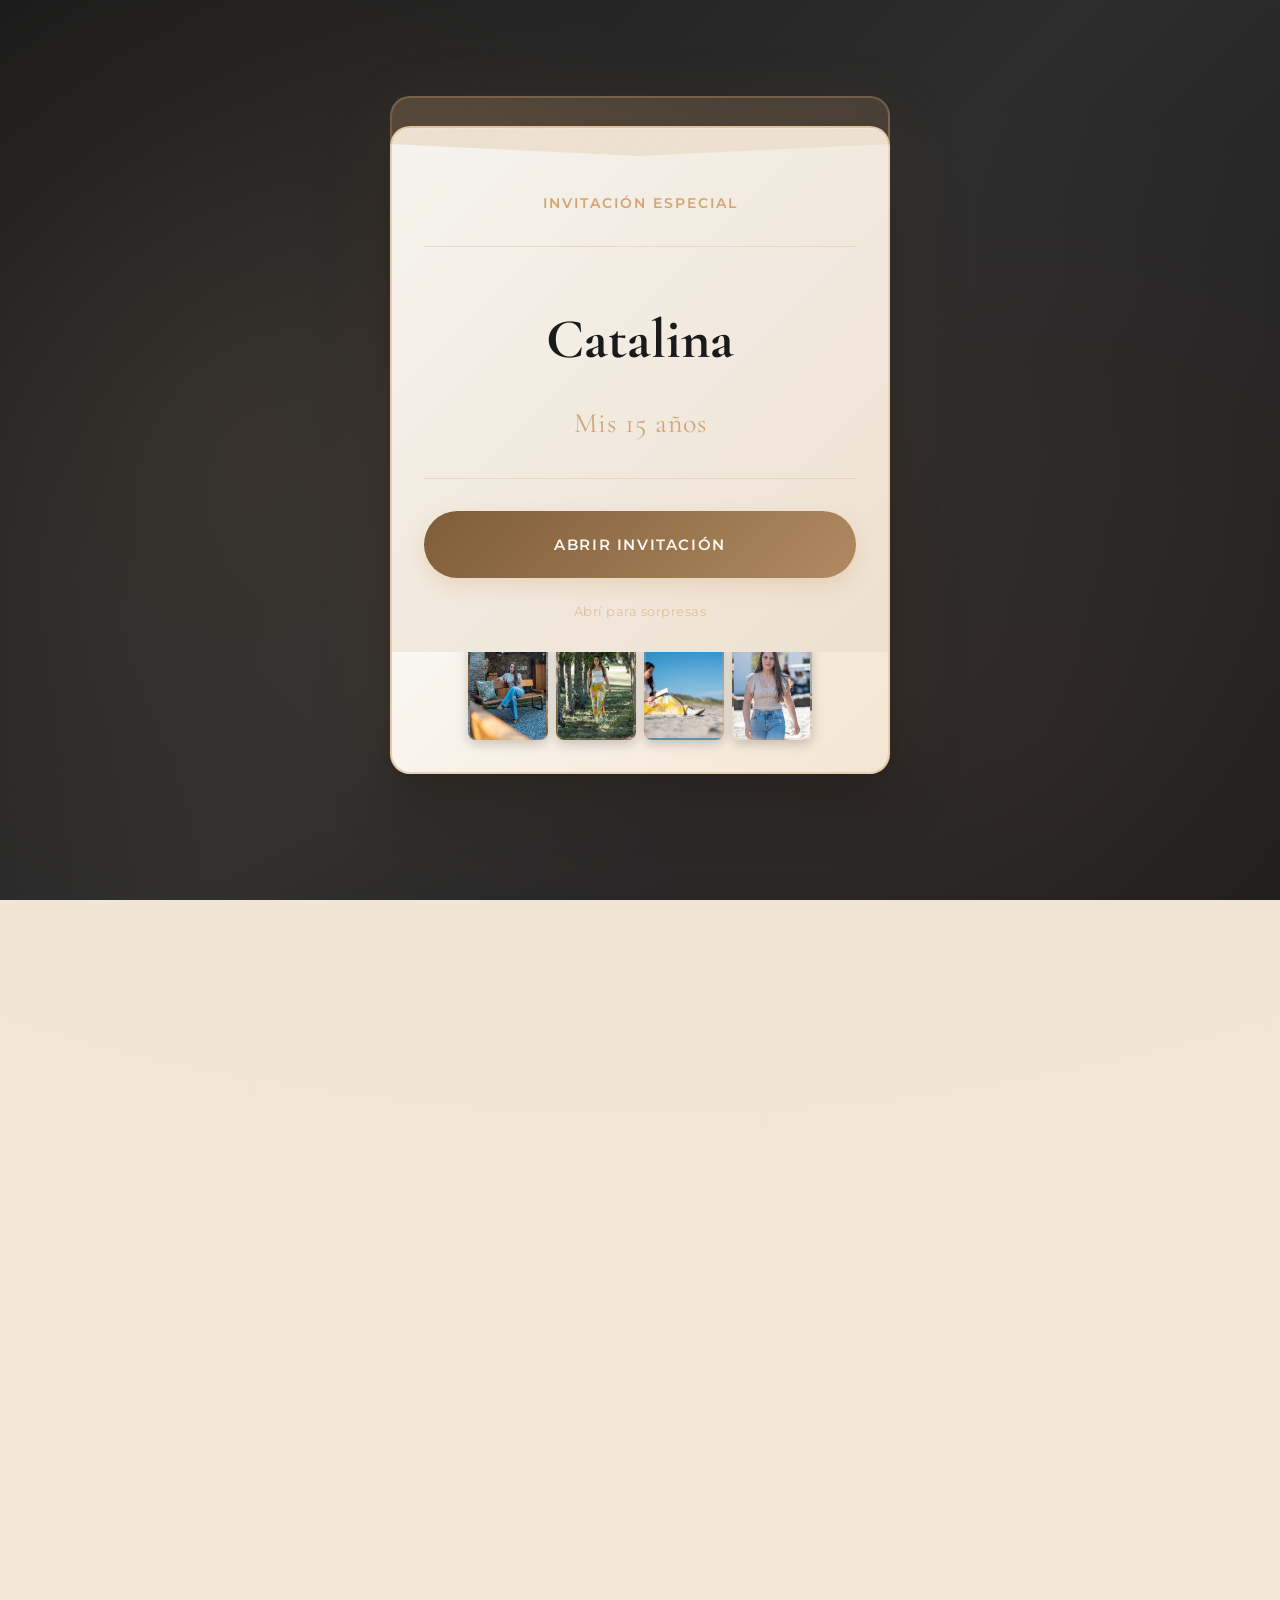
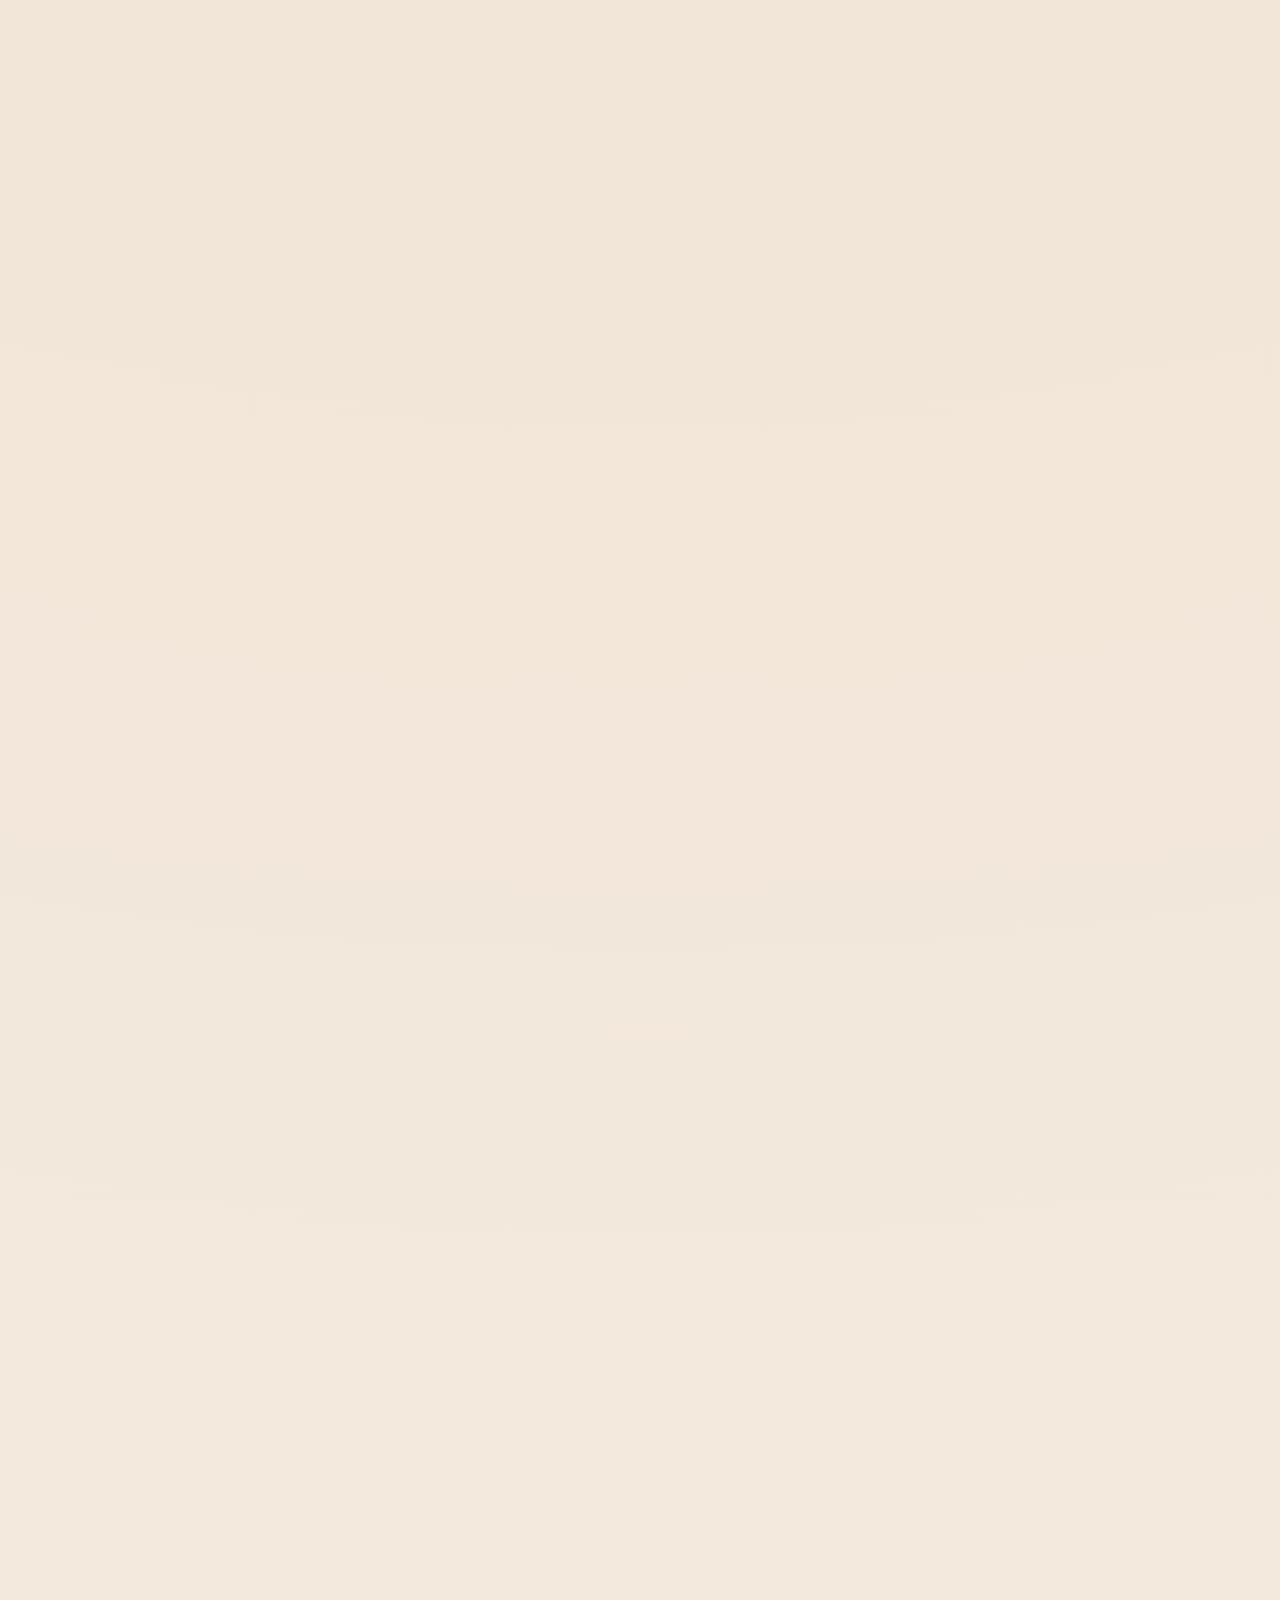
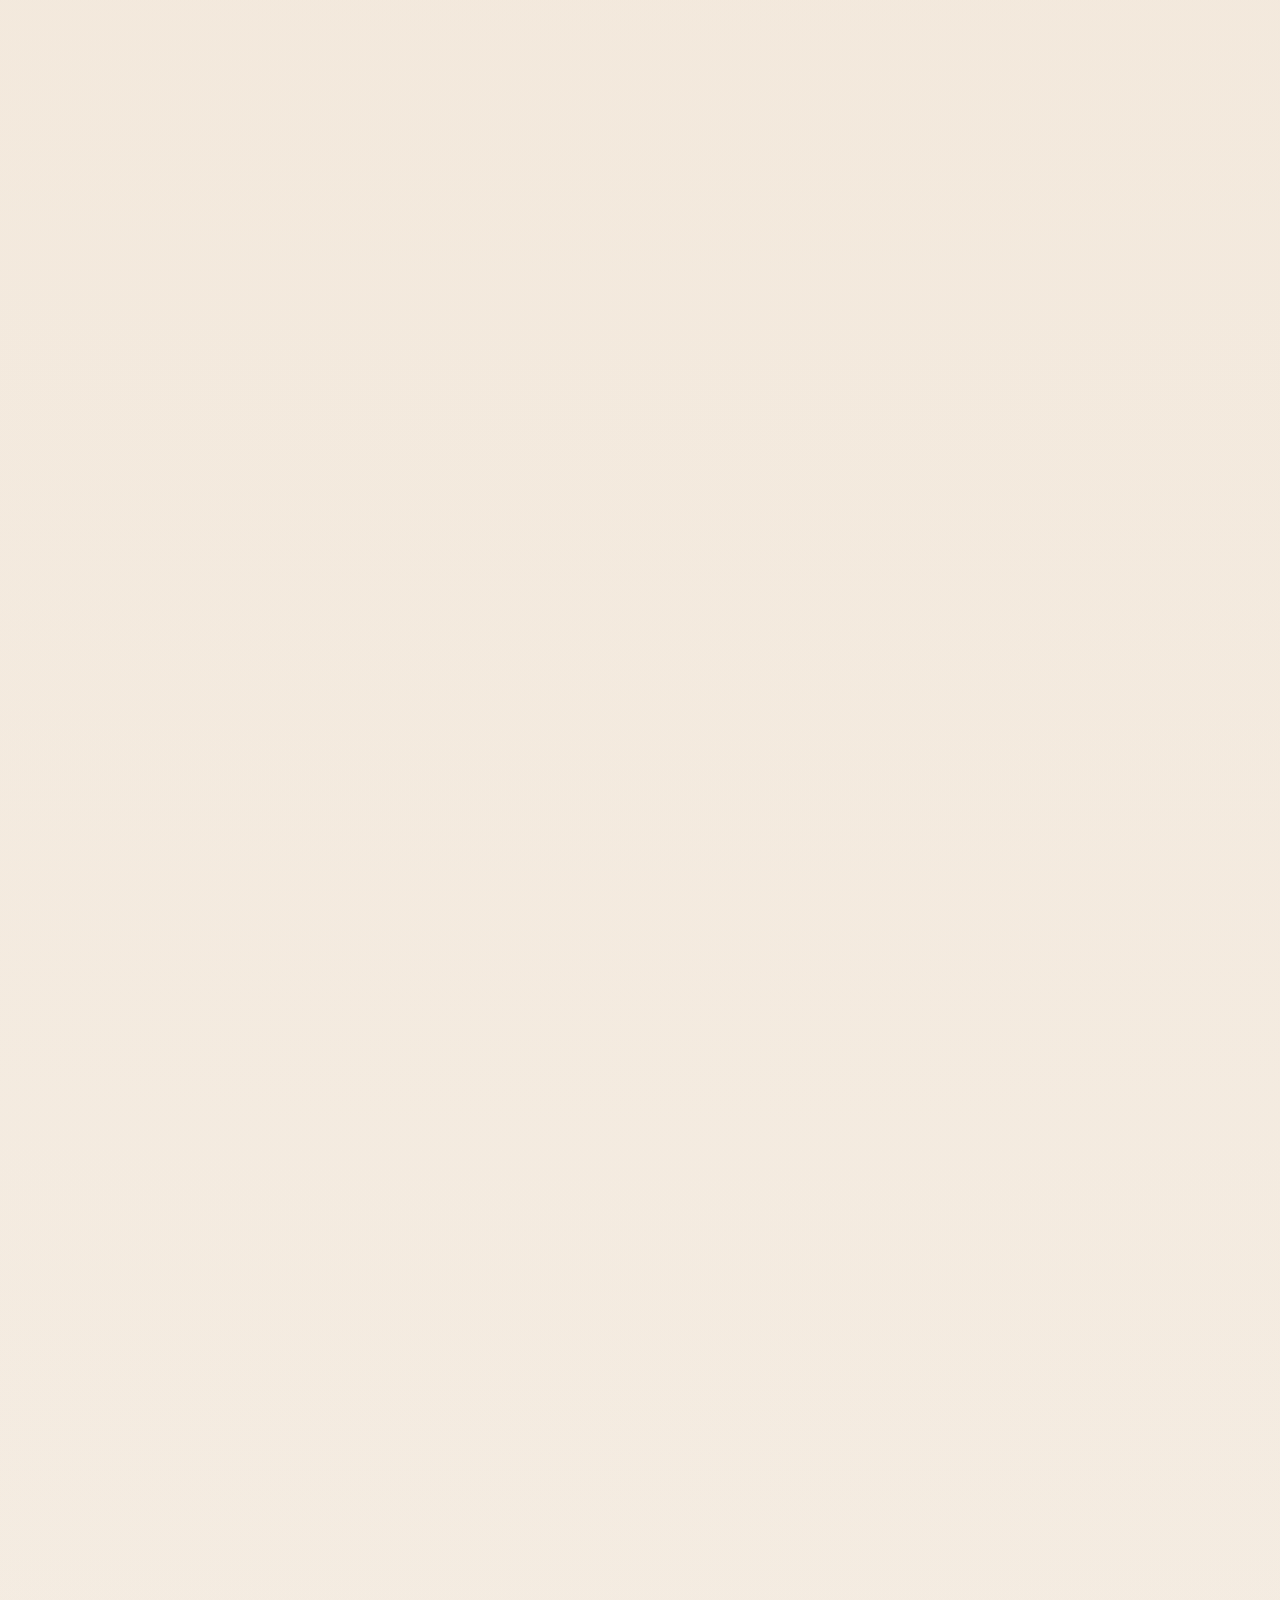
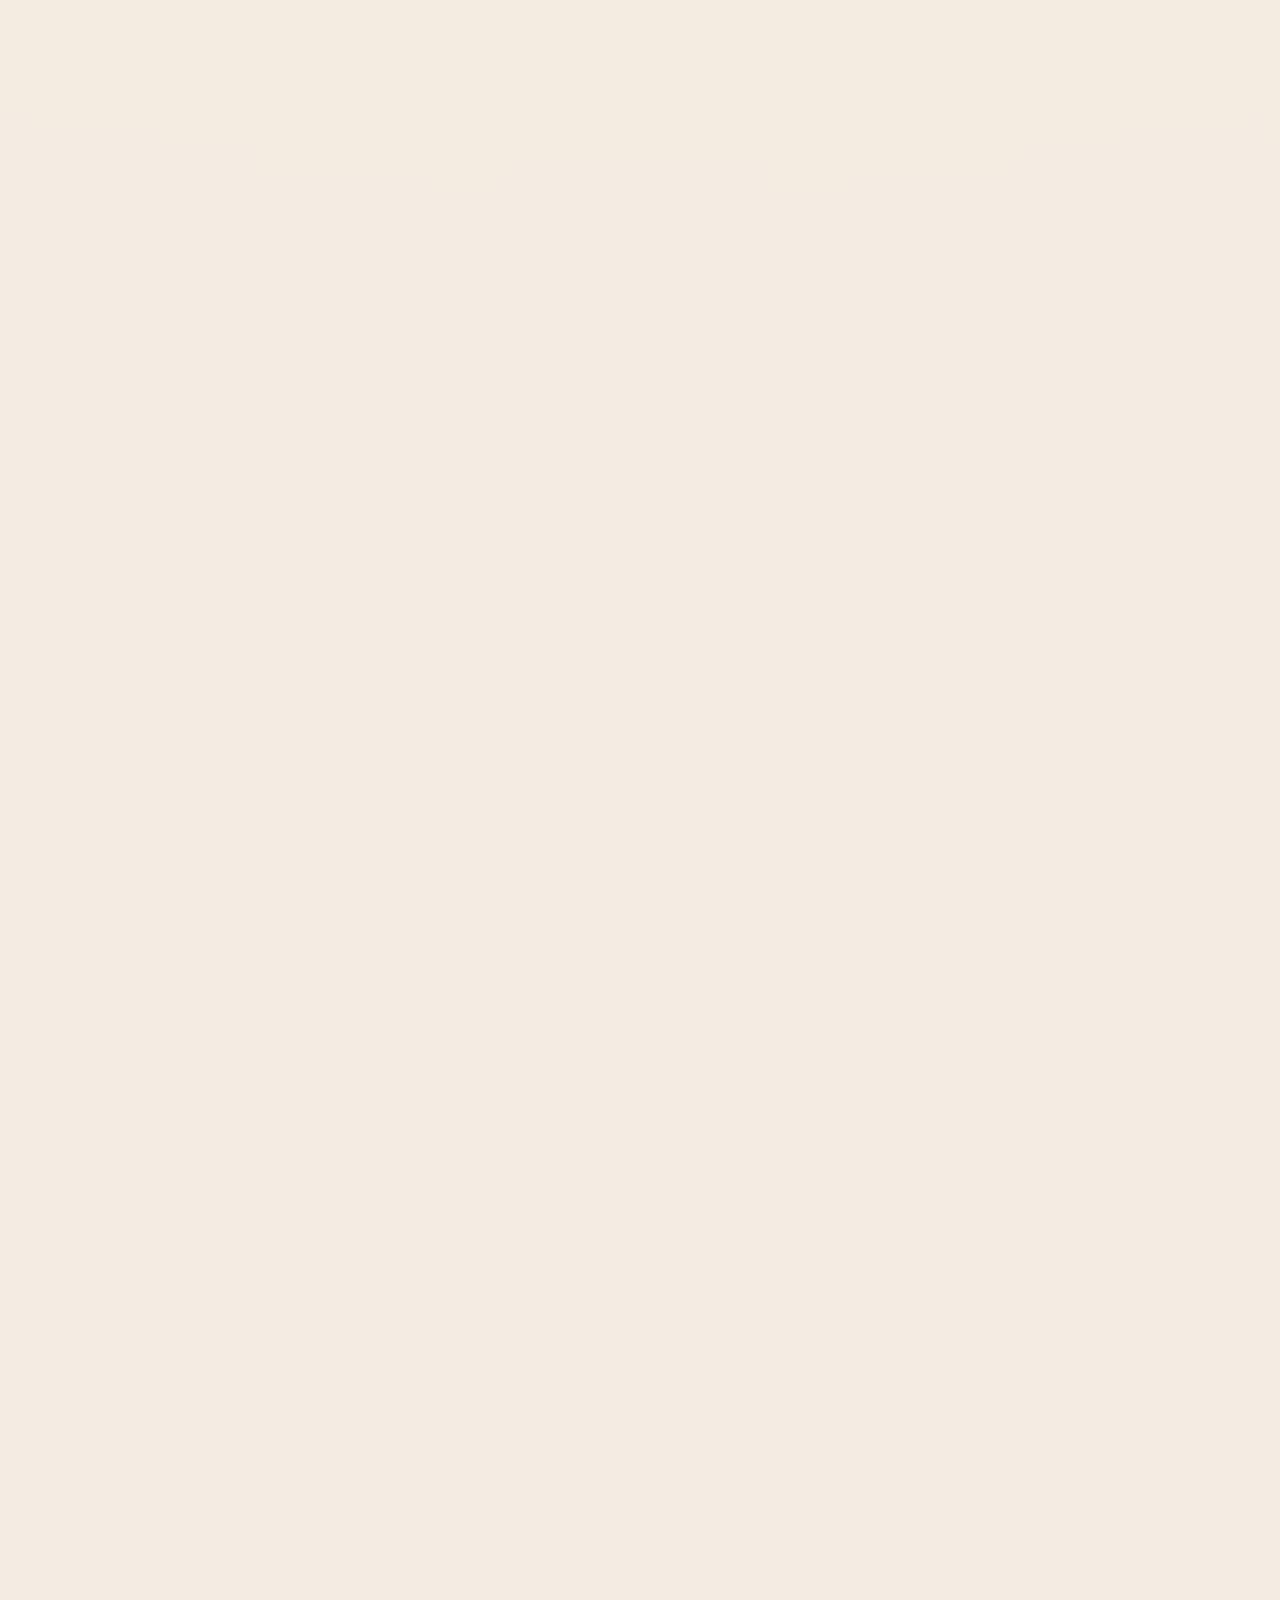
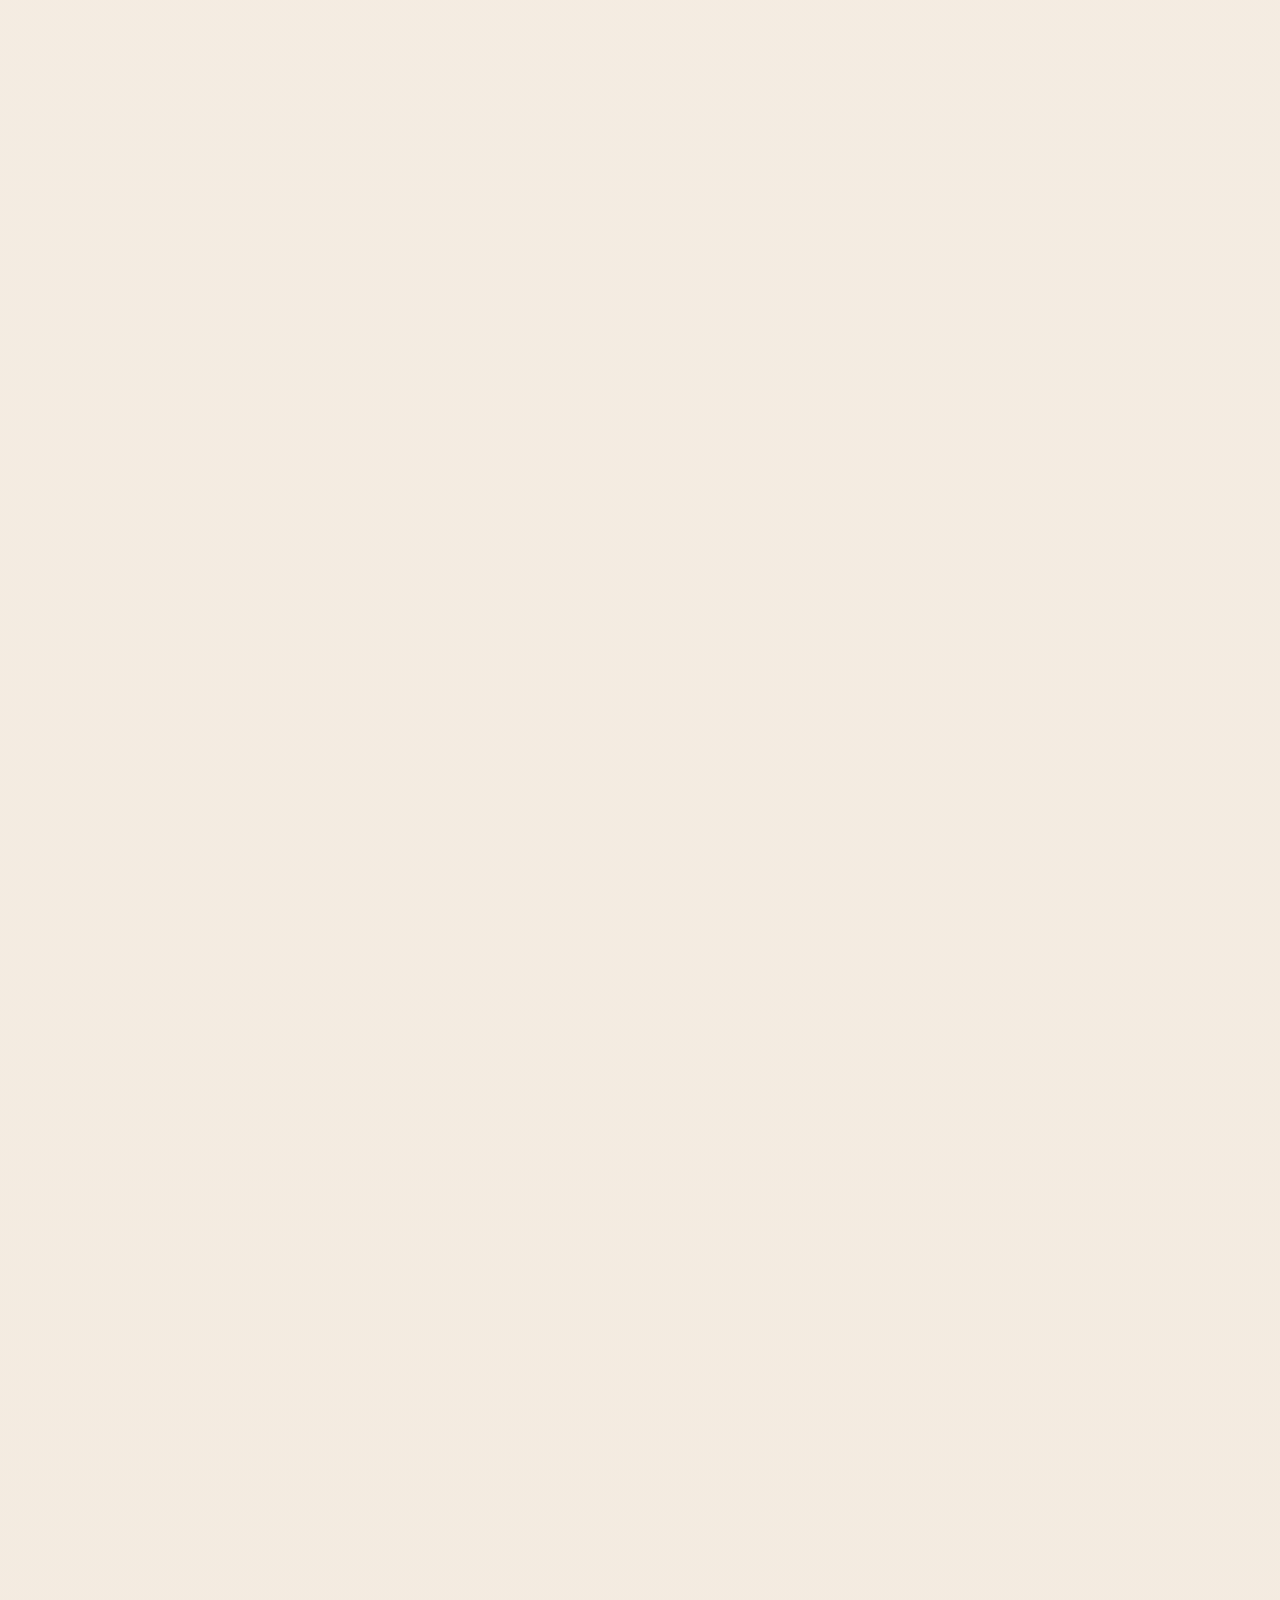
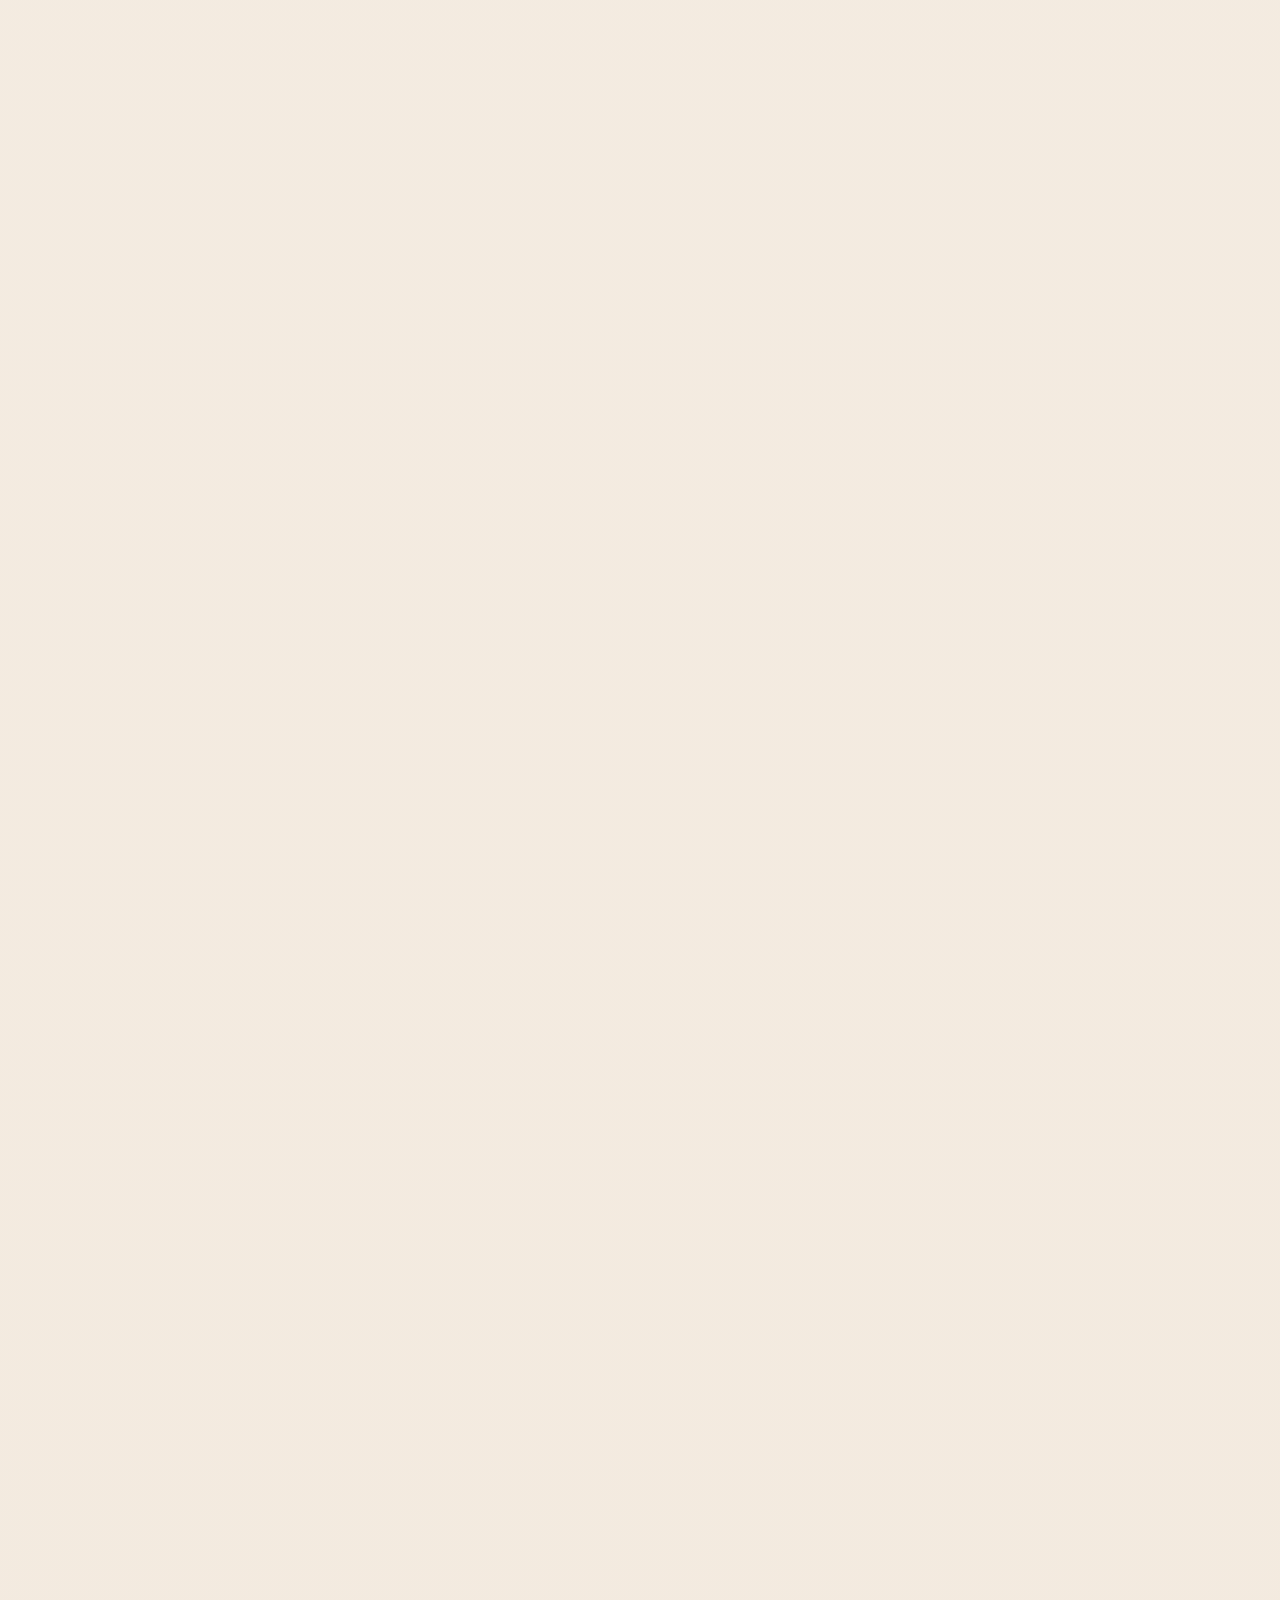
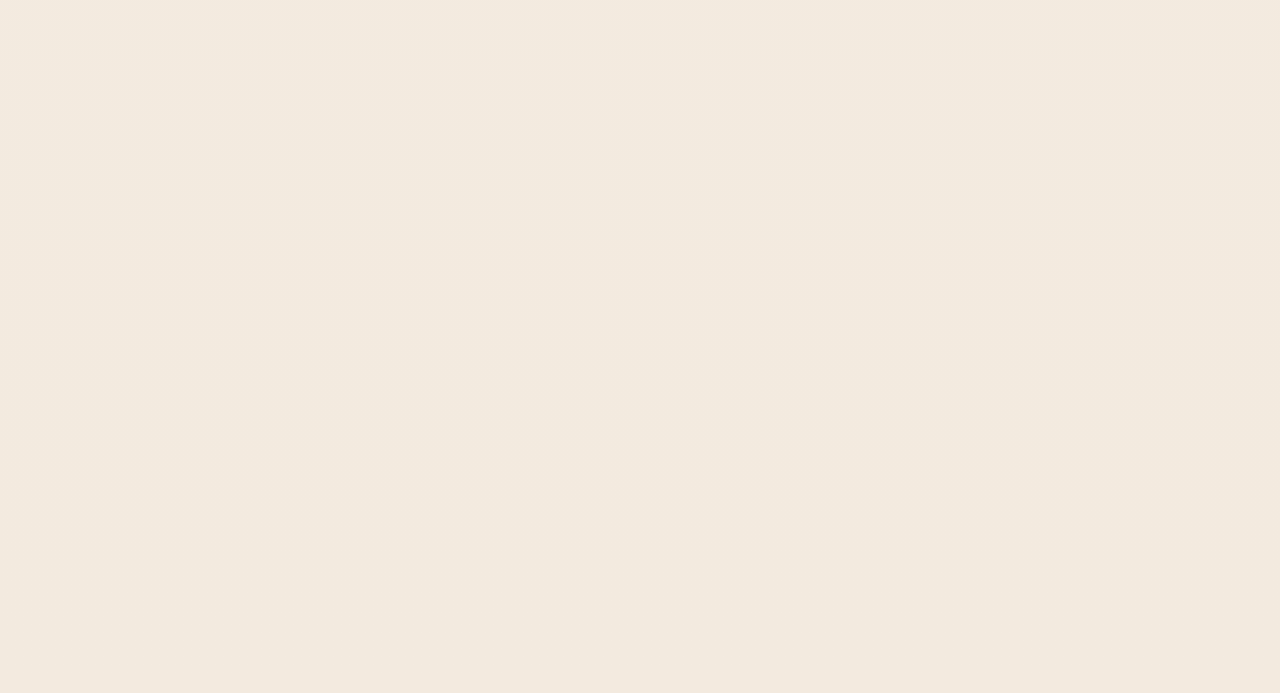
==== commit a5023614: "Ocultar acceso público a confirmaciones y quitar botón de limpiar" ====
--- a/index.html
+++ b/index.html
@@ -10,8 +10,8 @@
     <meta property="og:description" content="">
     <meta property="og:type" content="website">
     <meta property="og:url" content="https://paginasbg12.github.io/catalina-xv/">
-    <meta property="og:image" content="https://paginasbg12.github.io/catalina-xv/assets/catalina-opening.jpg?v=4">
-    <meta property="og:image:secure_url" content="https://paginasbg12.github.io/catalina-xv/assets/catalina-opening.jpg?v=4">
+    <meta property="og:image" content="https://paginasbg12.github.io/catalina-xv/assets/foto-01.jpg?v=5">
+    <meta property="og:image:secure_url" content="https://paginasbg12.github.io/catalina-xv/assets/foto-01.jpg?v=5">
     <meta property="og:image:type" content="image/jpeg">
     <meta property="og:image:width" content="1200">
     <meta property="og:image:height" content="1800">
@@ -21,7 +21,7 @@
     <meta name="twitter:card" content="summary_large_image">
     <meta name="twitter:title" content="Catalina | Mis 15 años">
     <meta name="twitter:description" content="">
-    <meta name="twitter:image" content="https://paginasbg12.github.io/catalina-xv/assets/catalina-opening.jpg?v=4">
+    <meta name="twitter:image" content="https://paginasbg12.github.io/catalina-xv/assets/foto-01.jpg?v=5">
     
     <title>Catalina | Mis 15 años</title>
     
@@ -349,7 +349,7 @@
                 </p>
                 <a href="#confirmationForm" class="button button-primary confirmation-quick-btn">CLIC AQUÍ</a>
                 
-                <form class="confirmation-form" id="confirmationForm" method="POST" action="#" data-google-sheet-url="PEGAR_URL_WEBAPP_GOOGLE_APPS_SCRIPT">
+                <form class="confirmation-form" id="confirmationForm" method="POST" action="#" data-google-sheet-url="https://script.google.com/macros/s/AKfycbx6j_jcZFHgqG1VQ-LDfiJ8HSXpJ__eAQHXKjzwa58UKNhQIBBLV4fIc3d2yF5hkkbz/exec">
                     
                     <!-- Nombre y Apellido -->
                     <div class="form-group">
@@ -393,6 +393,19 @@
                         <span class="error-message" id="guestsError"></span>
                     </div>
 
+                    <!-- Nombres de acompañantes -->
+                    <div class="form-group companion-hidden" id="companionNamesGroup">
+                        <label for="companionNames">Nombre y apellido de las personas que te acompañan <span class="required">*</span></label>
+                        <textarea
+                            id="companionNames"
+                            name="companionNames"
+                            class="form-textarea"
+                            placeholder="Ej: Ana Pérez, Juan López"
+                            rows="3"
+                        ></textarea>
+                        <span class="error-message" id="companionNamesError"></span>
+                    </div>
+
                     <!-- Mensaje Opcional -->
                     <div class="form-group">
                         <label for="message">Mensaje opcional</label>
@@ -424,9 +437,6 @@
                     <p class="success-message" id="successMessage"></p>
                 </form>
 
-                <p class="admin-link-wrap">
-                    <a class="admin-link" href="./confirmaciones.html">Ver lista local de respaldo (este navegador)</a>
-                </p>
             </div>
         </section>
 
--- a/style.css
+++ b/style.css
@@ -864,6 +864,10 @@
     text-align: left;
 }
 
+.companion-hidden {
+    display: none;
+}
+
 .form-group label {
     display: block;
     margin-bottom: var(--spacing-sm);
